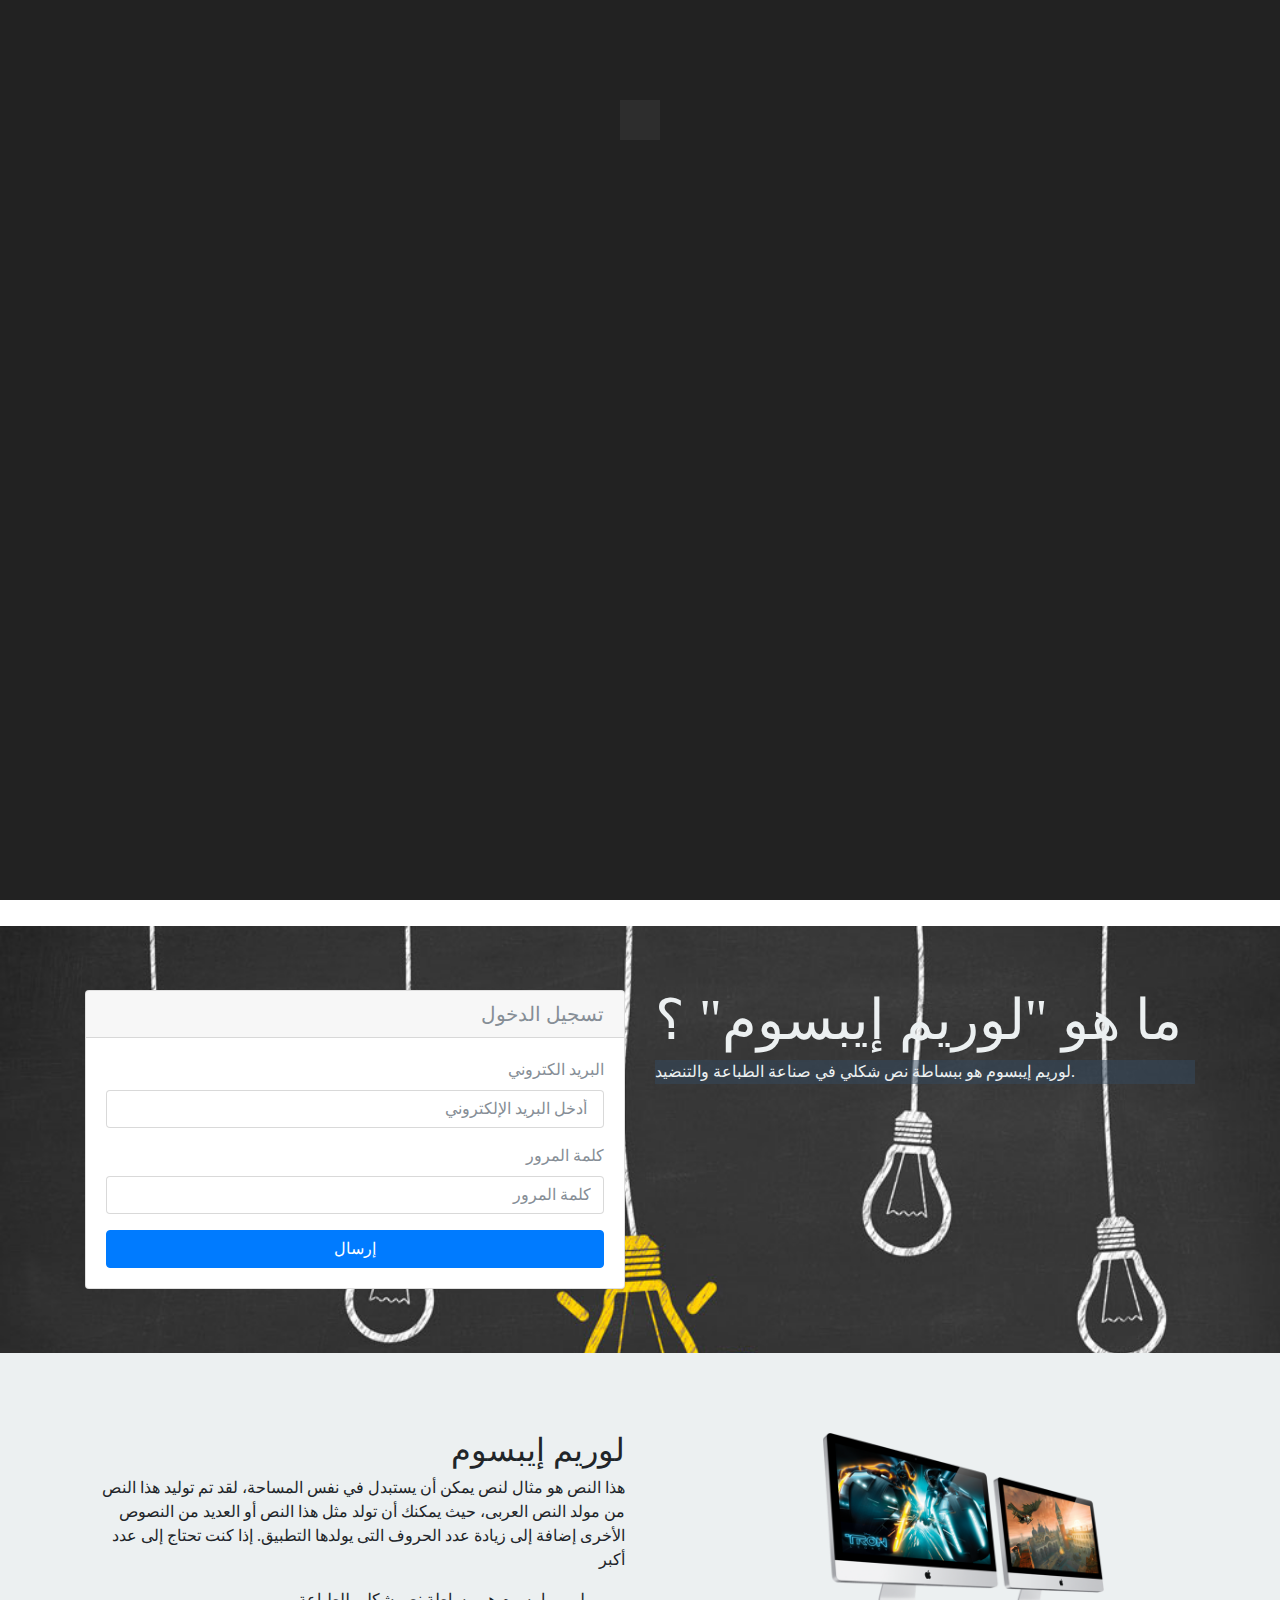
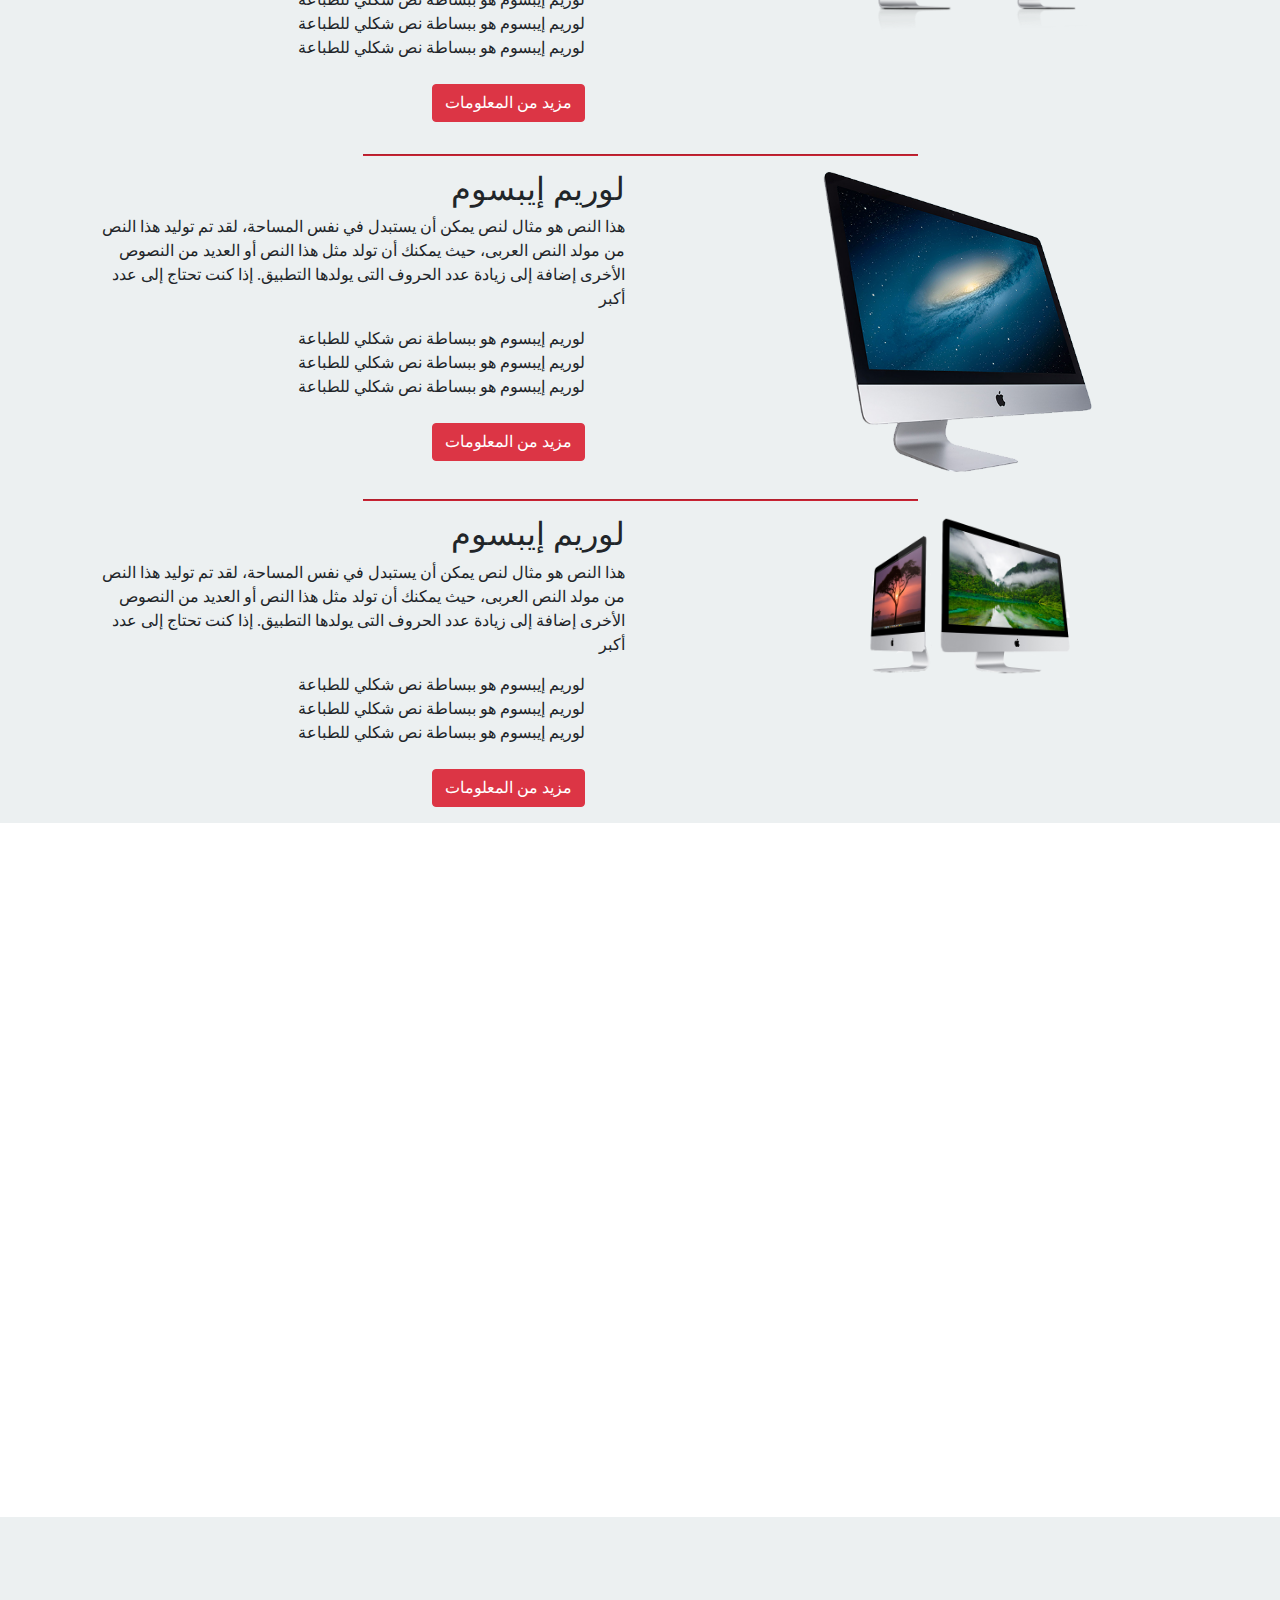
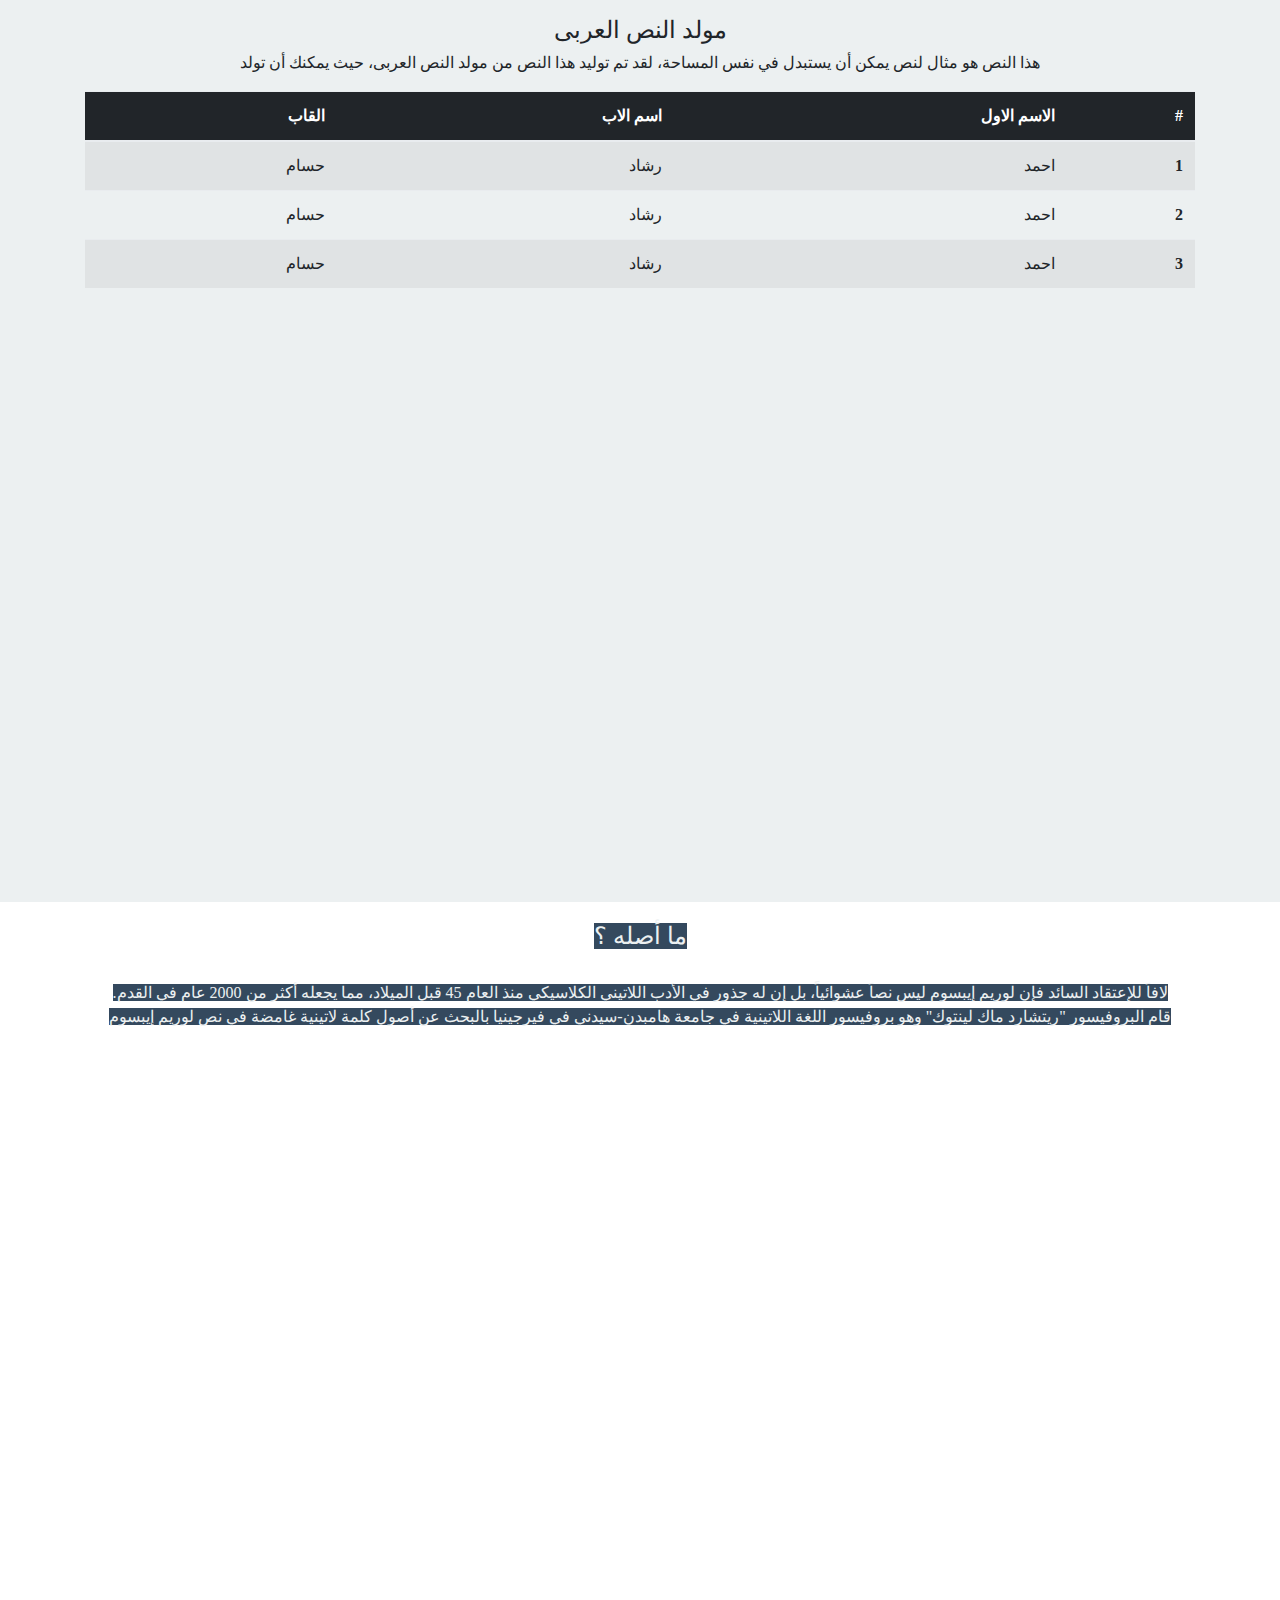
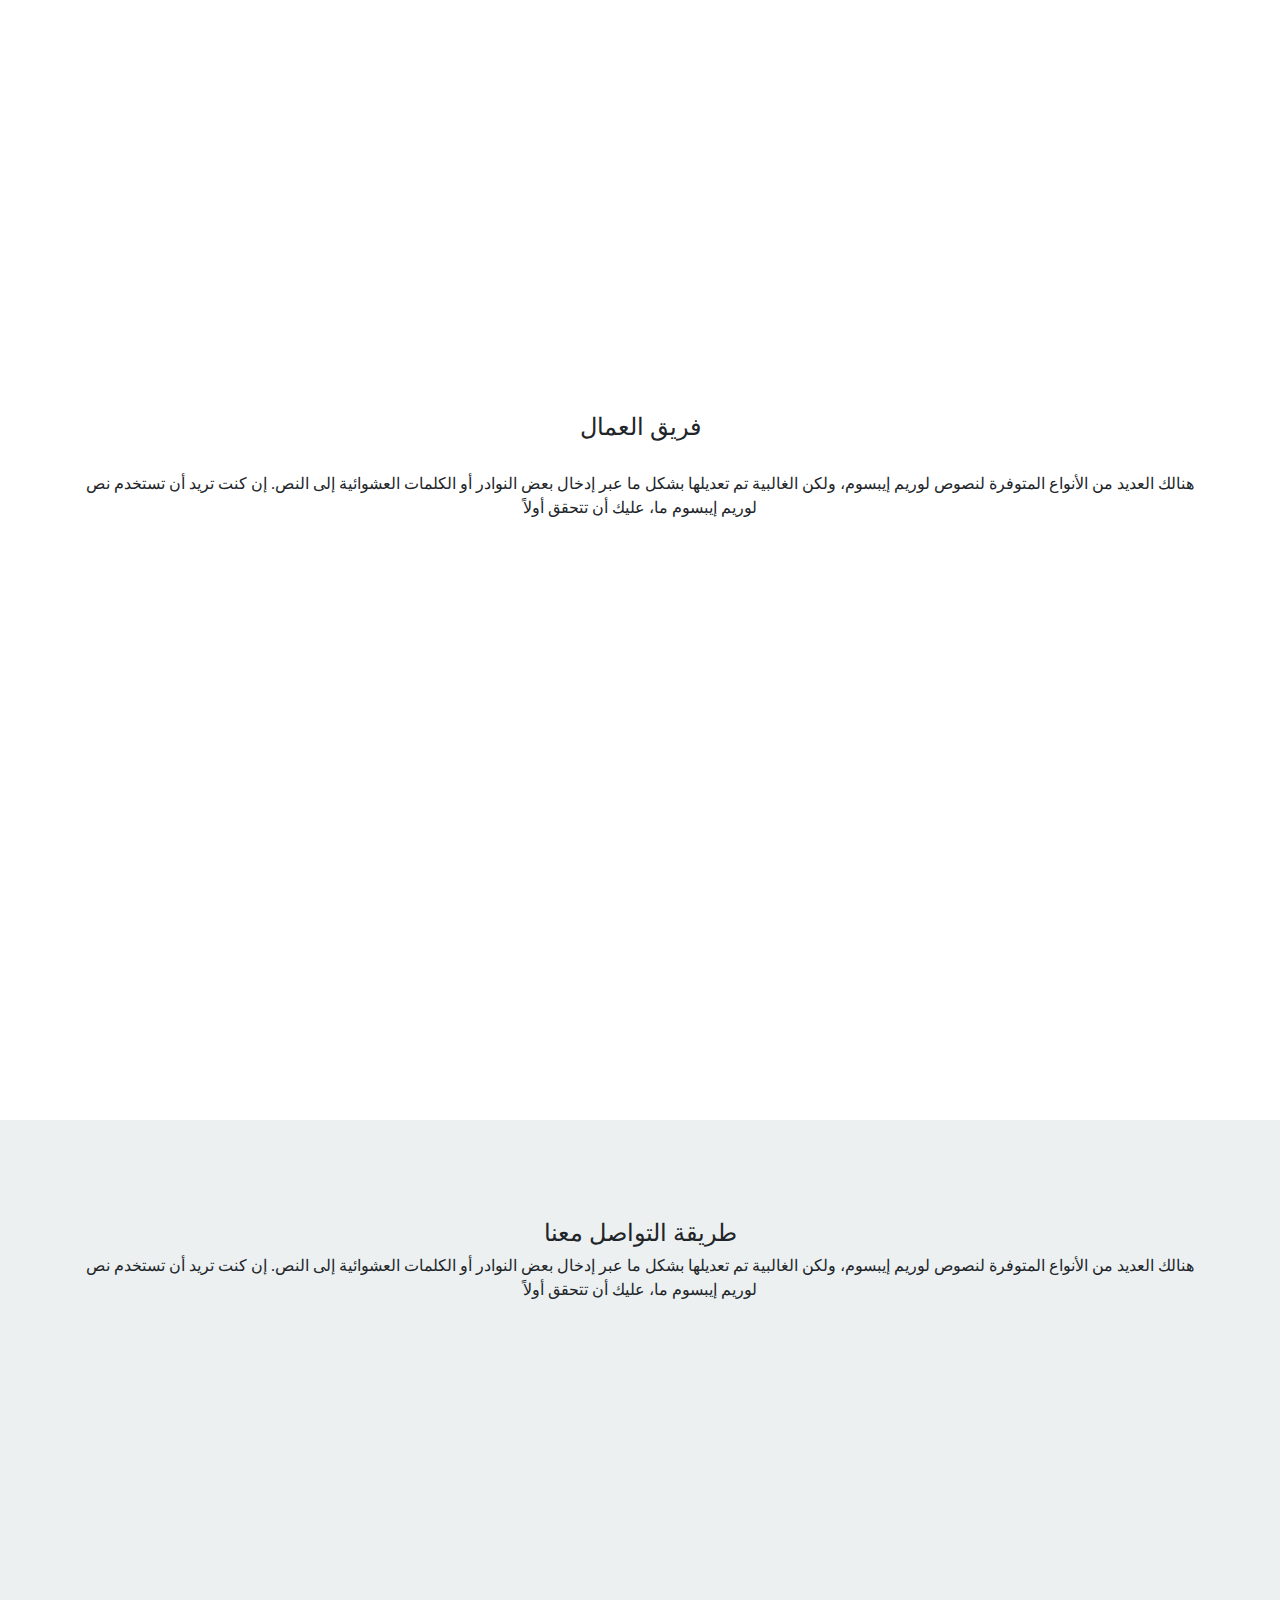
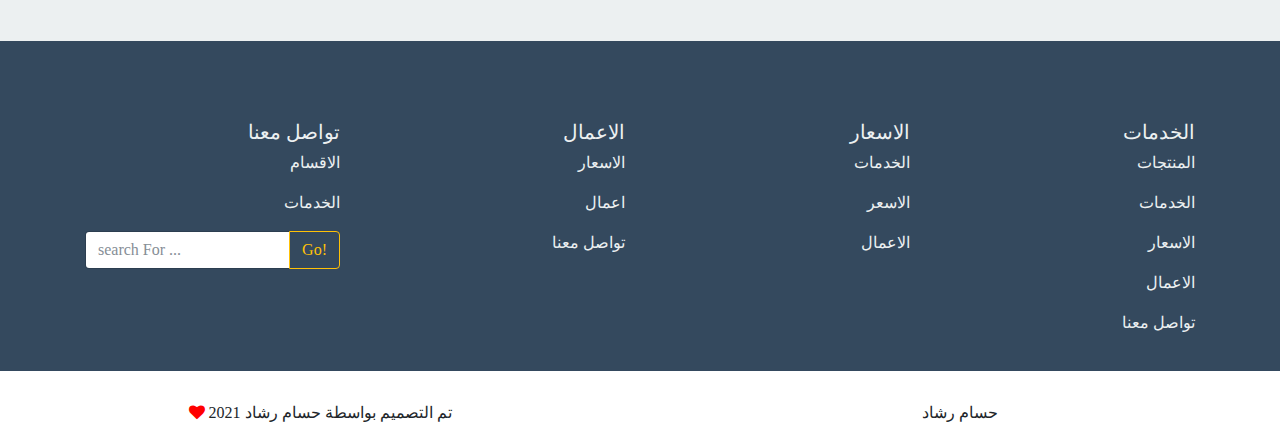
==== index-ar.html @ d20b01d6 "My Bootstrap design  one" ====
<!DOCTYPE html>
<html lang="">

<head>
    <meta charset="utf-8">
    <meta name="viewport" content="width=device-width, initial-scale=1.0">
    <title></title>

    <link rel="icon" href="static/img/Egypt-Flag.png">

    <link rel="stylesheet" href="static/css/bootstrap.min.css">

    <link rel="stylesheet" href="static/css/font-awesome.min.css">

    <!-- libs animate for libs wow -->

    <!--<link rel="stylesheet" href="css/animate/animate.min.css">-->
    <link rel="stylesheet" href="https://cdnjs.cloudflare.com/ajax/libs/animate.css/3.5.2/animate.min.css">
    <link rel="stylesheet" media="screen" href="https://cdnjs.cloudflare.com/ajax/libs/animate.css/3.4.0/animate.min.css">

    <!-- libs magnific -->
    <link rel="stylesheet" href="https://cdnjs.cloudflare.com/ajax/libs/magnific-popup.js/1.1.0/magnific-popup.min.css">




    <link rel="stylesheet" href="static/Framrwork.css">
    <link rel="stylesheet" href="static/css/mystyle.css">

</head>

<body>


    <nav class="navbar navbar-expand-lg navbar-light bg-light fixed-top">

        <button class="navbar-toggler toggle" type="button" data-toggle="collapse" data-target="#navbarSupportedContent" aria-controls="navbarSupportedContent" aria-expanded="false" aria-label="Toggle navigation">
            <span><i class="fa fa-home" aria-hidden="true"></i></span>
        </button>

        <div class="collapse navbar-collapse  " id="navbarSupportedContent">
            <form class="form-inline my-2 my-lg-0">
                <button class="btn btn-outline-success my-2 my-sm-0" type="button" data-toggle="modal" data-target="#exampleModal"> تسجسل الدخوال</button>
            </form>
            <ul class="navbar-nav ml-auto dir-rtl">
                <li class="nav-item ">
                    <a class="nav-link" href="#home">الصفحة الرايسية <span class="sr-only">(current)</span></a>
                </li>
                <li class="nav-item">
                    <a class="nav-link" href="#product">لمنتجات</a>
                </li>
                <li class="nav-item">
                    <a class="nav-link" href="#srevice">الخدمات</a>
                </li>
                <li class="nav-item">
                    <a class="nav-link" href="#price">الاسعار</a>
                </li>
                <li class="nav-item">
                    <a class="nav-link" href="#business">الاعمال</a>
                </li>
                <li class="nav-item">
                    <a class="nav-link" href="#myteam">فريق العمال</a>
                </li>
                <li class="nav-item">
                    <a class="nav-link" href="#contact">تواصل معنا</a>
                </li>
            </ul>

        </div>
        <a class="navbar-brand dir-rtl toggleElement" href="#"><img src="static/img/Egypt-Flag.png" alt="logo" style="width: 20%"></a>
    </nav>

    <!--end navbar-->


    <!-- Start slider-->

    <article id="myinfo1" class="margin-t-70">
        <div id="carouselExampleIndicators" class="carousel slide" data-ride="carousel">

            <ol class="carousel-indicators">
                <li data-target="#carouselExampleIndicators" data-slide-to="0" class="active"></li>
                <li data-target="#carouselExampleIndicators" data-slide-to="1"></li>
                <li data-target="#carouselExampleIndicators" data-slide-to="2"></li>
            </ol>
            <div class="carousel-inner">
                <div class="carousel-item active">
                    <img class="d-block w-100 windowHeight" src="static/wall/1.png" alt="First slide">
                    <div class="carousel-caption d-none d-md-block">
                        <h5>ما هو "لوريم إيبسوم" ؟</h5>
                        <p>لوريم إيبسوم هو ببساطة نص شكلي في صناعة الطباعة والتنضيد.</p>
                    </div>
                </div>
                <div class="carousel-item">
                    <img class="d-block w-100 windowHeight" src="static/wall/2.jpeg" alt="Second slide">
                    <div class="carousel-caption d-none d-md-block">
                        <h5>ما هو "لوريم إيبسوم" ؟</h5>
                        <p>لوريم إيبسوم هو ببساطة نص شكلي في صناعة الطباعة والتنضيد.</p>
                    </div>
                </div>
                <div class="carousel-item">
                    <img class="d-block w-100 windowHeight" src="static/wall/4.jpg" alt="Third slide">
                    <div class="carousel-caption d-none d-md-block">
                        <h5>ما هو "لوريم إيبسوم" ؟</h5>
                        <p>لوريم إيبسوم هو ببساطة نص شكلي في صناعة الطباعة والتنضيد.</p>
                    </div>
                </div>
            </div>
            <a class="carousel-control-prev" href="#carouselExampleIndicators" role="button" data-slide="prev">
                <span class="carousel-control-prev-icon" aria-hidden="true"></span>
                <span class="sr-only">Previous</span>
            </a>
            <a class="carousel-control-next" href="#carouselExampleIndicators" role="button" data-slide="next">
                <span class="carousel-control-next-icon" aria-hidden="true"></span>
                <span class="sr-only">Next</span>
            </a>
        </div>

    </article>
    <!-- End -->


    <br>

    <!--start header-->
    <header id="home" class="home margin-t-0">
        <div class="jumbotron jumbotron-fluid">
            <div class="container">
                <div class="row">

                    <div class="col-md-6 col-sm-12 order-2">
                        <h1 class="display-4 ">ما هو "لوريم إيبسوم" ؟</h1>

                        <p class="mylead">لوريم إيبسوم هو ببساطة نص شكلي في صناعة الطباعة والتنضيد.</p>
                    </div>
                    <div class="col-md-6 col-sm-12 order-1">

                        <div class="card">
                            <h5 class="card-header myfontColor dir-rtl">تسجيل الدخول</h5>
                            <div class="card-body">
                                <form>
                                    <div class="form-group dir-rtl">
                                        <label for="exampleInputEmail1" class="myfontColor">البريد الكتروني</label>
                                        <input type="email" class="form-control dir-rtl" id="exampleInputEmail1" aria-describedby="emailHelp" placeholder=" أدخل البريد الإلكتروني">
                                    </div>
                                    <div class="form-group dir-rtl">
                                        <label for="exampleInputPassword1 " class="myfontColor">كلمة المرور</label>
                                        <input type="password" class="form-control" id="exampleInputPassword1" placeholder="كلمة المرور">
                                    </div>
                                    <button type="submit" class="btn btn-primary btn-block">إرسال</button>
                                </form>

                            </div>
                        </div>

                    </div>
                </div>

            </div>
        </div>
    </header>
    <!--end header-->



    <!-- Start product-->
    <section id="product" class="product">
        <div class="container padding-t-80">
            <div class="row">

                <div class="col-md-6 col-sm-12 dir-rtl">
                    <h2>لوريم إيبسوم </h2>
                    <p>هذا النص هو مثال لنص يمكن أن يستبدل في نفس المساحة، لقد تم توليد هذا النص من مولد النص العربى، حيث يمكنك أن تولد مثل هذا النص أو العديد من النصوص الأخرى إضافة إلى زيادة عدد الحروف التى يولدها التطبيق.
                        إذا كنت تحتاج إلى عدد أكبر</p>
                    <ul class="list-unstyled dir-rtl">
                        <li>لوريم إيبسوم هو ببساطة نص شكلي للطباعة </li>
                        <li>لوريم إيبسوم هو ببساطة نص شكلي للطباعة </li>
                        <li>لوريم إيبسوم هو ببساطة نص شكلي للطباعة </li><br>
                        <li><button type="button" class="btn btn-danger">مزيد من المعلومات</button></li>
                    </ul>
                </div>
                <div class="col-md-6 padding-l-30 padding-r-30 col-sm-12">
                    <img src="product/product1.png" alt="" class="width-55 myimage">
                </div>
            </div>
            <hr class="hrdanger1 width-50 ">
            <div class="row">

                <div class="col-md-6 col-sm-12 dir-rtl">
                    <h2>لوريم إيبسوم </h2>
                    <p>هذا النص هو مثال لنص يمكن أن يستبدل في نفس المساحة، لقد تم توليد هذا النص من مولد النص العربى، حيث يمكنك أن تولد مثل هذا النص أو العديد من النصوص الأخرى إضافة إلى زيادة عدد الحروف التى يولدها التطبيق.
                        إذا كنت تحتاج إلى عدد أكبر</p>
                    <ul class="list-unstyled dir-rtl">
                        <li>لوريم إيبسوم هو ببساطة نص شكلي للطباعة </li>
                        <li>لوريم إيبسوم هو ببساطة نص شكلي للطباعة </li>
                        <li>لوريم إيبسوم هو ببساطة نص شكلي للطباعة </li><br>
                        <li><button type="button" class="btn btn-danger">مزيد من المعلومات</button></li>
                    </ul>
                </div>
                <div class="col-md-6 padding-l-30 padding-r-30 col-sm-12">
                    <img src="product/product2.png" alt="" class="width-55 myimage">
                </div>
            </div>
            <hr class="hrdanger1 width-50 ">
            <div class="row">

                <div class="col-md-6 col-sm-12 dir-rtl">
                    <h2>لوريم إيبسوم </h2>
                    <p>هذا النص هو مثال لنص يمكن أن يستبدل في نفس المساحة، لقد تم توليد هذا النص من مولد النص العربى، حيث يمكنك أن تولد مثل هذا النص أو العديد من النصوص الأخرى إضافة إلى زيادة عدد الحروف التى يولدها التطبيق.
                        إذا كنت تحتاج إلى عدد أكبر</p>
                    <ul class="list-unstyled dir-rtl">
                        <li>لوريم إيبسوم هو ببساطة نص شكلي للطباعة </li>
                        <li>لوريم إيبسوم هو ببساطة نص شكلي للطباعة </li>
                        <li>لوريم إيبسوم هو ببساطة نص شكلي للطباعة </li><br>
                        <li><button type="button" class="btn btn-danger">مزيد من المعلومات</button></li>
                    </ul>
                </div>
                <div class="col-md-6 padding-l-30 padding-r-30 col-sm-12">
                    <img src="product/product3.png" alt="" class="width-55 myimage">
                </div>
            </div>
        </div>
    </section>
    <!-- End product-->






    <!-- Start service-->
    <section id="srevice" class="margin-t-50">
        <div class=" text-c padding-t-80 wow bounceIn" data-wow-duration="2s" data-wow-delay="0.5s" data-wow-offset="100" data-wow-iteration="2">
            <div class="container">
                <h2>مولد النص العربى </h2>
                <p>هذا النص هو مثال لنص يمكن أن يستبدل في نفس المساحة، لقد تم توليد هذا النص من مولد النص العربى، حيث يمكنك أن تولد مثل هذا النص أو العديد من النصوص الأخرى إضافة إلى زيادة عدد الحروف التى يولدها التطبيق.
                    إذا كنت تحتاج إلى عدد أكبر</p>
            </div>
        </div><br><br>
        <div class="container">
            <div class="row">
                <div class="col-lg-6 col-md-12 media padding-all-35   wow bounceInLeft" data-wow-duration="2s" data-wow-offset="100">
                    <img class="d-flex mr-3 width-100px" src="./service/service2.png" alt="Generic placeholder image">
                    <div class="media-body">
                        <h4 class="mt-0 text-c">مولد النص العربى</h4>
                        <p class="text-c">
                            هذا النص هو مثال لنص يمكن أن يستبدل في نفس المساحة، لقد تم توليد هذا النص من مولد النص العربى، حيث يمكنك أن تولد</p>
                    </div>
                </div>

                <div class="col-lg-6 col-md-12 media padding-t-20 padding-all-35  wow bounceInRight" data-wow-duration="2s" data-wow-offset="100">
                    <img class="d-flex mr-3 width-100px" src="./service/service3.png" alt="Generic placeholder image">
                    <div class="media-body">
                        <h4 class="mt-0 text-c">مولد النص العربى</h4>
                        <p class="text-c">
                            هذا النص هو مثال لنص يمكن أن يستبدل في نفس المساحة، لقد تم توليد هذا النص من مولد النص العربى، حيث يمكنك أن تولد</p>
                    </div>
                </div>
            </div>
            <br>
            <div class="row">
                <div class="col-lg-6 col-md-12 media padding-all-35 wow fadeInUp" data-wow-duration="1s" data-wow-offset="100">
                    <img class="d-flex mr-3 width-100px" src="./service/service4.png" alt="Generic placeholder image">
                    <div class="media-body">
                        <h4 class="mt-0 text-c">مولد النص العربى</h4>
                        <p class="text-c">
                            هذا النص هو مثال لنص يمكن أن يستبدل في نفس المساحة، لقد تم توليد هذا النص من مولد النص العربى، حيث يمكنك أن تولد</p>
                    </div>
                </div>

                <div class="col-lg-6 col-md-12 media padding-t-20 padding-all-35 wow fadeInUp" data-wow-duration="1s" data-wow-offset="100">
                    <img class="d-flex mr-3 width-100px" src="./service/service1.png" alt="Generic placeholder image">
                    <div class="media-body">
                        <h4 class="mt-0 text-c">مولد النص العربى</h4>
                        <p class="text-c">
                            هذا النص هو مثال لنص يمكن أن يستبدل في نفس المساحة، لقد تم توليد هذا النص من مولد النص العربى، حيث يمكنك أن تولد</p>
                    </div>
                </div>
            </div>
        </div>
    </section>
    <!-- End service-->







    <!-- Start price-->
    <section id="price">
        <div class="container">
            <h4 class=" text-c">مولد النص العربى</h4>
            <p class="text-c">
                هذا النص هو مثال لنص يمكن أن يستبدل في نفس المساحة، لقد تم توليد هذا النص من مولد النص العربى، حيث يمكنك أن تولد</p>


            <table class="table table-striped ">
                <thead class="thead-inverse">
                    <tr>
                        <th scope="col" class="dir-rtl text-r"> القاب</th>
                        <th scope="col" class="dir-rtl text-r">اسم الاب</th>
                        <th scope="col" class="dir-rtl text-r">الاسم الاول</th>
                        <th scope="col" class="dir-rtl text-r">#</th>
                    </tr>
                </thead>
                <tbody>
                    <tr>

                        <td class="dir-rtl text-r">حسام </td>
                        <td class="dir-rtl text-r">رشاد</td>
                        <td class="dir-rtl text-r">احمد</td>
                        <th scope="row" class="dir-rtl text-r">1</th>
                    </tr>
                    <tr>
                        <td class="dir-rtl text-r">حسام </td>
                        <td class="dir-rtl text-r">رشاد</td>
                        <td class="dir-rtl text-r">احمد</td>
                        <th scope="row" class="dir-rtl text-r">2</th>
                    </tr>
                    <tr>
                        <td class="dir-rtl text-r">حسام </td>
                        <td class="dir-rtl text-r">رشاد</td>
                        <td class="dir-rtl text-r">احمد</td>
                        <th scope="row" class="dir-rtl text-r">3</th>
                    </tr>
                </tbody>
            </table>










            <!--mycard2-->
            <div class="card-deck mycard2 ">
                <div class="row">
                    <div class="col-sm-12 col-lg-4 padding-t-40 wow bounceInLeft" data-wow-duration="1s" data-wow-offset="100">
                        <div class="card">
                            <img class="card-img-top" src="./price/price1.jpg" alt="Card image cap">
                            <div class="card-body">
                                <h5 class="card-title text-r dir-rtl">ما فائدته ؟ </h5>
                                <p class="card-text dir-rtl">هناك حقيقة مثبتة منذ زمن طويل وهي أن المحتوى المقروء لصفحة ما سيلهي القارئ عن التركيز على الشكل الخارجي للنص أو شكل توضع الفقرات في الصفحة التي يقرأها. </p>
                            </div>
                            <div class="card-footer">
                                <p class="text-muted dir-rtl">آخر تحديث منذ 3 دقائق</p>
                            </div>
                        </div>
                    </div>
                    <div class="col-sm-12 col-lg-4 padding-t-40 wow fadeInUp" data-wow-duration="1s" data-wow-offset="100">
                        <div class="card">
                            <img class="card-img-top" src="./price/price1.jpg" alt="Card image cap">
                            <div class="card-body">
                                <h5 class="card-title text-r dir-rtl">ما فائدته ؟ </h5>
                                <p class="card-text dir-rtl">هناك حقيقة مثبتة منذ زمن طويل وهي أن المحتوى المقروء لصفحة ما سيلهي القارئ عن التركيز على الشكل الخارجي للنص أو شكل توضع الفقرات في الصفحة التي يقرأها. </p>
                                <button type="button" class="btn btn-primary btn-lg btn-block">معرفة المزيدد </button>
                            </div>
                            <div class="card-footer">
                                <p class="text-muted dir-rtl">آخر تحديث منذ 3 دقائق</p>
                            </div>
                        </div>
                    </div>
                    <div class="col-sm-12 col-lg-4 padding-t-40 wow bounceInRight" data-wow-duration="1s" data-wow-offset="100">
                        <div class="card">
                            <img class="card-img-top" src="./price/price1.jpg" alt="Card image cap">
                            <div class="card-body">
                                <h5 class="card-title text-r dir-rtl">ما فائدته ؟ </h5>
                                <p class="card-text dir-rtl">هناك حقيقة مثبتة منذ زمن طويل وهي أن المحتوى المقروء لصفحة ما سيلهي القارئ عن التركيز على الشكل الخارجي للنص أو شكل توضع الفقرات في الصفحة التي يقرأها. </p>
                                <button type="button" class="btn btn-danger float-right">صحيح</button>
                                <button type="button" class="btn btn-warning float-right">خطاء</button>
                            </div>
                            <div class="card-footer">
                                <p class="text-muted dir-rtl">آخر تحديث منذ 3 دقائق</p>
                            </div>
                        </div>
                    </div>
                </div>






            </div>
        </div>

    </section>
    <!-- End price-->





    <!-- Start business-->
    <section id="business" class="business-class">

        <div class="container padding-t-20 padding-all-35">

            <!-- myBtoo{padding-bottom: 60px;}-->
            <div class="myBtoo padding-b-60">
                <!--myspan-->
                <h4 class="text-c"><span class="myspan">ما أصله ؟ </span></h4><br>
                <p class="text-c"><span class="myspan">لافاَ للإعتقاد السائد فإن لوريم إيبسوم ليس نصاَ عشوائياً، بل إن له جذور في الأدب اللاتيني الكلاسيكي منذ العام 45 قبل الميلاد، مما يجعله أكثر من 2000 عام في القدم. قام البروفيسور "ريتشارد ماك لينتوك" وهو بروفيسور اللغة اللاتينية في جامعة هامبدن-سيدني في فيرجينيا بالبحث عن أصول كلمة لاتينية غامضة في نص لوريم إيبسوم </span></p>
            </div>
            <div class="row wow bounceInLeft" data-wow-duration="2s" data-wow-offset="100">
                <!--mypadding{padding-top: 40px;}-->
                <div class="col-sm-12 col-lg-3 mypadding padding-t-40">
                    <!--business-->
                    <div class="card business">
                        <div class="card-body">
                            <!--mypadding myText iconColor-->
                            <!-- myText{text-align: center;}-->
                            <h4 class="card-title myText text-c"><i class="fa fa-camera-retro fa-5x fa-fw"></i></h4>
                            <p class=" my-text dir-rtl">لافاَ للإعتقاد السائد فإن لوريم إيبسوم ليس نصاَ عشوائياً، بل إن له جذور في الأدب اللاتيني الكلاسيكي منذ العام 45 قبل الميلاد، مما يجعله أكثر من 2000 عام في القدم. قام البروفيسور "ريتشارد ماك لينتوك" </p>
                        </div>
                    </div>
                </div>
                <!--.myPadding {padding-top: 40px;}-->
                <div class="col-sm-12 col-lg-3 mypadding padding-t-40">
                    <!--business-->
                    <div class="card business">
                        <div class="card-body">
                            <!-- myText{text-align: center;}-->
                            <h4 class="card-title myText text-c"><i class="fa fa-address-book fa-5x fa-fw"></i></h4>
                            <p class=" my-text dir-rtl">لافاَ للإعتقاد السائد فإن لوريم إيبسوم ليس نصاَ عشوائياً، بل إن له جذور في الأدب اللاتيني الكلاسيكي منذ العام 45 قبل الميلاد، مما يجعله أكثر من 2000 عام في القدم. قام البروفيسور "ريتشارد ماك لينتوك" </p>
                        </div>
                    </div>
                </div>
                <!--.myPadding {padding-top: 40px;}-->
                <div class="col-sm-12 col-lg-3 mypadding padding-t-40">
                    <!--business-->
                    <div class="card business">
                        <div class="card-body">
                            <!-- myText{text-align: center;}-->
                            <h4 class="card-title myText text-c"><i class="fa fa-id-card-o fa-5x fa-fw"></i></h4>
                            <p class=" my-text dir-rtl">لافاَ للإعتقاد السائد فإن لوريم إيبسوم ليس نصاَ عشوائياً، بل إن له جذور في الأدب اللاتيني الكلاسيكي منذ العام 45 قبل الميلاد، مما يجعله أكثر من 2000 عام في القدم. قام البروفيسور "ريتشارد ماك لينتوك" </p>
                        </div>
                    </div>
                </div>
                <!--.myPadding {padding-top: 40px;}-->
                <div class="col-sm-12 col-lg-3 mypadding padding-t-40">
                    <!--business-->
                    <div class="card business">
                        <div class="card-body">
                            <!-- myText{text-align: center;}-->
                            <h4 class="card-title myText text-c"><i class="fa fa-linode fa-5x fa-fw"></i></h4>
                            <p class=" my-text dir-rtl">لافاَ للإعتقاد السائد فإن لوريم إيبسوم ليس نصاَ عشوائياً، بل إن له جذور في الأدب اللاتيني الكلاسيكي منذ العام 45 قبل الميلاد، مما يجعله أكثر من 2000 عام في القدم. قام البروفيسور "ريتشارد ماك لينتوك" </p>
                        </div>
                    </div>
                </div>
            </div>
            <br>
            <br>

            <div class="row wow bounceInRight" data-wow-duration="2s" data-wow-offset="100">
                <!--.myPadding {padding-top: 40px;}-->
                <div class="col-sm-12 col-lg-3 mypadding">
                    <!--business-->
                    <div class="card business">
                        <div class="card-body">
                            <!--mypadding myText iconColor-->
                            <h4 class="card-title myText"><i class="fa fa-snowflake-o fa-5x fa-fw"></i></h4>
                            <p class=" my-text dir-rtl">لافاَ للإعتقاد السائد فإن لوريم إيبسوم ليس نصاَ عشوائياً، بل إن له جذور في الأدب اللاتيني الكلاسيكي منذ العام 45 قبل الميلاد، مما يجعله أكثر من 2000 عام في القدم. قام البروفيسور "ريتشارد ماك لينتوك" </p>
                        </div>
                    </div>
                </div>
                <!--mypadding myBtoo-->
                <div class="col-sm-12 col-lg-3 mypadding myBtoo">
                    <!--business-->
                    <div class="card business">
                        <div class="card-body">
                            <!--mypadding myText iconColor-->
                            <h4 class="card-title myText"><i class="fa fa-thermometer-full fa-5x fa-fw"></i></h4>
                            <p class=" my-text dir-rtl">لافاَ للإعتقاد السائد فإن لوريم إيبسوم ليس نصاَ عشوائياً، بل إن له جذور في الأدب اللاتيني الكلاسيكي منذ العام 45 قبل الميلاد، مما يجعله أكثر من 2000 عام في القدم. قام البروفيسور "ريتشارد ماك لينتوك" </p>
                        </div>
                    </div>
                </div>
                <!--mypadding-->
                <div class="col-sm-12 col-lg-3 mypadding">
                    <!--business-->
                    <div class="card business">
                        <div class="card-body">
                            <!--mypadding myText iconColor-->
                            <h4 class="card-title myText"><i class="fa fa-user-circle fa-5x fa-fw"></i></h4>
                            <p class=" my-text dir-rtl">لافاَ للإعتقاد السائد فإن لوريم إيبسوم ليس نصاَ عشوائياً، بل إن له جذور في الأدب اللاتيني الكلاسيكي منذ العام 45 قبل الميلاد، مما يجعله أكثر من 2000 عام في القدم. قام البروفيسور "ريتشارد ماك لينتوك" </p>
                        </div>
                    </div>
                </div>
                <div class="col-sm-12 col-lg-3 mypadding">
                    <!--business-->
                    <div class="card business">
                        <div class="card-body">
                            <!--mypadding myText iconColor-->
                            <h4 class="card-title myText"><i class="fa fa-handshake-o fa-5x fa-fw"></i></h4>
                            <p class=" my-text dir-rtl">لافاَ للإعتقاد السائد فإن لوريم إيبسوم ليس نصاَ عشوائياً، بل إن له جذور في الأدب اللاتيني الكلاسيكي منذ العام 45 قبل الميلاد، مما يجعله أكثر من 2000 عام في القدم. قام البروفيسور "ريتشارد ماك لينتوك" </p>
                        </div>
                    </div>
                </div>
            </div>
        </div>
    </section>
    <!-- End -->

    <!-- Start myteam-->
    <!-- myteam -->
    <section id="myteam">
        <!-- Start container-->
        <div class="container">
            <!--myBtoo-->
            <div class="myBtoo">
                <h4 class="text-c"><span class="">فريق العمال </span></h4><br>
                <p class="text-c"><span class="">هنالك العديد من الأنواع المتوفرة لنصوص لوريم إيبسوم، ولكن الغالبية تم تعديلها بشكل ما عبر إدخال بعض النوادر أو الكلمات العشوائية إلى النص. إن كنت تريد أن تستخدم نص لوريم إيبسوم ما، عليك أن تتحقق أولاً</span></p>
            </div>
            <!-- Start row-->
            <div class="row">

                <!-- Start col-->
                <div class="col-md-3 wow bounceInLeft" data-wow-duration="1s" data-wow-offset="100">
                    <div class="img-container"><a href="static/team/person1.jpg"> <img src="static/team/person1.jpg" alt="..." class="img-fluid img-thumbnail rounded-circle"></a></div>

                    <br>
                    <br>
                    <!-- mylist-->
                    <ul class="mylist list-unstyled">
                        <!--myText-->
                        <li class="myText text-c"> حسام رشاد احمد</li>
                        <!--myText-->
                        <li class="myText text-c">قائد الفريق </li>
                        <!--myText-->
                        <li class="myText text-c">
                            <a href="https://www.facebook.com/bebo.hossam1/" target="_blank"><i class="fa fa-facebook-square fa-3x" aria-hidden="true"></i></a>
                            <a href="https://twitter.com/HaithamBibo" target="_blank"><i class="fa fa-twitter-square fa-3x" aria-hidden="true"></i></a>
                            <a href="" target="_blank"><i class="fa fa-google-plus-square fa-3x" aria-hidden="true"></i></a>
                        </li>
                    </ul>
                </div>
                <!-- End col-->

                <!-- Start col-->
                <div class="col-md-3 wow fadeInUp" data-wow-duration="1s" data-wow-offset="100">
                    <div class="img-container"><a href="static/team/person2.jpg"> <img src="static/team/person2.jpg" alt="..." class="img-fluid img-thumbnail rounded-circle"></a></div>

                    <br>
                    <br>
                    <!-- mylist-->
                    <ul class="mylist list-unstyled">
                        <!--myText-->
                        <li class="myText text-c">غيث حسام </li>
                        <!--myText-->
                        <li class="myText text-c">قائد الفريق </li>
                        <!--myText-->
                        <li class="myText text-c">
                            <a href="https://www.facebook.com/bebo.hossam1/" target="_blank"><i class="fa fa-facebook-square fa-3x" aria-hidden="true"></i></a>
                            <a href="https://twitter.com/HaithamBibo" target="_blank"><i class="fa fa-twitter-square fa-3x" aria-hidden="true"></i></a>
                            <a href="" target="_blank"><i class="fa fa-google-plus-square fa-3x" aria-hidden="true"></i></a>
                        </li>
                    </ul>
                </div>
                <!-- End col-->

                <!-- Start col-->
                <div class="col-md-3 wow fadeInDown" data-wow-duration="1s" data-wow-offset="100">
                    <div class="img-container"><a href="static/team/person3.jpg"><img src="static/team/person3.jpg" alt="..." class="img-fluid img-thumbnail rounded-circle"></a></div>

                    <br>
                    <br>
                    <!-- mylist-->
                    <ul class="mylist list-unstyled">
                        <!--myText-->
                        <li class="myText text-c">احمد على </li>
                        <!--myText-->
                        <li class="myText text-c">مساعد القائد </li>
                        <!--myText-->
                        <li class="myText text-c">
                            <a href="https://www.facebook.com/bebo.hossam1/" target="_blank"><i class="fa fa-facebook-square fa-3x" aria-hidden="true"></i></a>
                            <a href="https://twitter.com/HaithamBibo" target="_blank"><i class="fa fa-twitter-square fa-3x" aria-hidden="true"></i></a>
                            <a href="" target="_blank"><i class="fa fa-google-plus-square fa-3x" aria-hidden="true"></i></a>
                        </li>
                    </ul>
                </div>
                <!-- End col-->

                <!-- Start col-->
                <div class="col-md-3 wow bounceInRight" data-wow-duration="1s" data-wow-offset="100">
                    <div class="img-container"><a href="static/team/person5.png"> <img src="static/team/person5.png" alt="..." class="img-fluid img-thumbnail rounded-circle"></a></div>

                    <br>
                    <br>
                    <!-- mylist-->
                    <ul class="mylist list-unstyled">
                        <!--myText-->
                        <li class="myText text-c">محمد الفاروق </li>
                        <!--myText-->
                        <li class="myText text-c">القائد العام </li>
                        <!--myText-->
                        <li class="myText text-c">
                            <a href="https://www.facebook.com/bebo.hossam1/" target="_blank"><i class="fa fa-facebook-square fa-3x" aria-hidden="true"></i></a>
                            <a href="https://twitter.com/HaithamBibo" target="_blank"><i class="fa fa-twitter-square fa-3x" aria-hidden="true"></i></a>
                            <a href="" target="_blank"><i class="fa fa-google-plus-square fa-3x" aria-hidden="true"></i></a>
                        </li>
                    </ul>
                </div>
                <!-- End col-->

            </div>
            <!-- End row-->

        </div>
        <!-- End container-->
    </section>

    <!-- End -->

    <!-- Start contact -->
    <!-- #contact -->
    <section id="contact">
        <div class="container">
            <!--myBtoo-->
            <div class="myBtoo">
                <!--myspan-->
                <h4 class="text-c"><span class=""> طريقة التواصل معنا </span></h4>
                <p class="text-c"><span class="">هنالك العديد من الأنواع المتوفرة لنصوص لوريم إيبسوم، ولكن الغالبية تم تعديلها بشكل ما عبر إدخال بعض النوادر أو الكلمات العشوائية إلى النص. إن كنت تريد أن تستخدم نص لوريم إيبسوم ما، عليك أن تتحقق أولاً</span></p>
            </div>
            <div class="row">

                <div class="col-sm-12 col-lg-6 wow bounceInLeft" data-wow-duration="1s" data-wow-offset="100">
                    <!--my-text -->
                    <p class="my-text dir-rtl">هنالك العديد من الأنواع المتوفرة لنصوص لوريم إيبسوم، ولكن الغالبية تم تعديلها بشكل ما عبر إدخال بعض النوادر أو الكلمات العشوائية إلى النص. إن كنت تريد أن تستخدم نص لوريم إيبسوم ما، عليك أن تتحقق أولاً</p>

                    <!--mylist myBtoo-->
                    <ul class="list-unstyled mylist myBtoo">
                        <li class="dir-rtl text-r"> العنوان : bibo2010508@yahoo.com </li>
                        <li class="dir-rtl text-r">رقم التلون : 01091642528</li>
                        <li class=" text-r padding-t-15">
                            <a href="https://www.facebook.com/bebo.hossam1/" target="_blank"><i class="fa fa-facebook-square fa-3x" aria-hidden="true"></i></a>
                            <a href="https://twitter.com/HaithamBibo" target="_blank"><i class="fa fa-twitter-square fa-3x" aria-hidden="true"></i></a>
                            <a href="" target="_blank"><i class="fa fa-google-plus-square fa-3x" aria-hidden="true"></i></a>
                        </li>
                        <br>
                    </ul>

                </div>
                <div class="col-sm-12 col-lg-6 wow fadeInUp" data-wow-duration="1s" data-wow-offset="100">
                    <form>
                        <div class="form-group">
                            <input type="text" class="form-control dir-rtl" placeholder="الاسم ">
                        </div>
                        <div class="form-group">
                            <input type="email" class="form-control dir-rtl" placeholder=" اكتب الايميل">
                            <small id="" class="form-text text-muted dir-rtl">لن نشارك بريدك الإلكتروني مع أي شخص آخر.</small>
                        </div>
                        <div class="form-group">
                            <textarea type="text" class="form-control dir-rtl" id="" placeholder="رسالتك"></textarea>
                        </div>
                        <button type="submit" class="btn btn-outline-info">إرسال</button>
                    </form>
                </div>
            </div>
        </div>
    </section>
    <!-- End contact-->





    <!-- Start footer-->
    <!-- #footer-->
    <section id="footer">

        <!-- Start container-->
        <div class="container">

            <!-- Start row-->
            <div class="row text-r">

                <!-- Start col-->
                <div class="col-sm-6 col-lg-3 order-4 ">
                    <div class="">
                        <h5>الخدمات</h5>
                    </div>
                    <!-- Start -->
                    <!--mylist fixUl-->
                    <ul class="list-unstyled mylist fixUl padding-l-0">
                        <li>
                            <p>المنتجات </p>
                        </li>
                        <li>
                            <p>الخدمات </p>
                        </li>
                        <li>
                            <p>الاسعار </p>
                        </li>
                        <li>
                            <p>الاعمال </p>
                        </li>
                        <li>
                            <p>تواصل معنا </p>
                        </li>
                    </ul>
                    <!-- End -->
                </div>
                <!-- End col-->

                <!-- Start col-->
                <div class="col-sm-6 col-lg-3 order-3">
                    <div class="">
                        <h5> الاسعار</h5>
                    </div>
                    <!-- Start -->
                    <!--mylist fixUl-->
                    <ul class="list-unstyled mylist fixUl padding-l-0">
                        <li>
                            <p>الخدمات </p>
                        </li>
                        <li>
                            <p>الاسعر </p>
                        </li>
                        <li>
                            <p>الاعمال </p>
                        </li>
                    </ul>
                    <!-- End -->
                </div>
                <!-- End col-->

                <!-- Start col-->
                <div class="col-sm-6 col-lg-3 order-2">
                    <div class="">
                        <h5>الاعمال </h5>
                    </div>
                    <!-- Start -->
                    <!--mylist fixUl-->
                    <ul class="list-unstyled mylist fixUl padding-l-0">

                        <li>
                            <p>الاسعار </p>
                        </li>
                        <li>
                            <p>اعمال </p>
                        </li>
                        <li>
                            <p>تواصل معنا </p>
                        </li>
                    </ul>
                    <!-- End -->
                </div>
                <!-- End col-->
                <!-- Start -->
                <div class="col-sm-6 col-lg-3 order-1">
                    <div class="">
                        <h5>تواصل معنا </h5>
                    </div>
                    <!-- Start -->
                    <!--mylist fixUl-->
                    <ul class="list-unstyled mylist fixUl">
                        <li>
                            <p>الاقسام </p>
                        </li>
                        <li>
                            <p>الخدمات </p>
                        </li>
                        <li>
                            <form>
                                <div class="input-group ">
                                    <input type="text" class="form-control" placeholder="search For ..." aria-label="search For ...">
                                    <span class="input-group-btn">
                                        <button class="btn btn-outline-warning" type="button">Go!</button>
                                    </span>
                                </div>
                            </form>
                        </li>
                    </ul>
                    <!-- End -->
                </div>
                <!-- End -->
            </div>
            <!-- End row-->

        </div>
        <!-- End container-->

    </section>
    <!-- End -->

    <!-- Start footer-->
    <footer class="margin-t-30 ">

        <!-- Start container-->
        <div class="container-fluid">

            <!-- Start row-->
            <div class="row ">

                <!-- Start col-->
                <div class="col-sm-6 order-2">
                    <p class="dir-rtl text-c">حسام رشاد </p>
                </div>
                <!-- End col-->

                <!-- Start col-->
                <div class="col-sm-6 order-1">
                    <p class="dir-rtl text-c">تم التصميم بواسطة حسام رشاد 2021 <i class="fa fa-heart" aria-hiddin="true" style="color: red; "></i></p>
                </div>
                <!-- End col-->


            </div>
            <!-- End row-->

        </div>
        <!-- End container-->
    </footer>
    <!-- End footer-->










    <!-- Start Modal-->


    <div class="modal fade" id="exampleModal" tabindex="-1" role="dialog" aria-labelledby="exampleModalLabel" aria-hidden="true">
        <div class="modal-dialog" role="document">
            <div class="modal-content">
                <div class="modal-header">
                    <h5 class="modal-title" id="exampleModalLabel">sign up</h5>
                    <button type="button" class="close" data-dismiss="modal" aria-label="Close">
                        <span aria-hidden="true">&times;</span>
                    </button>
                </div>
                <div class="modal-body">

                    <form>
                        <div class="form-group">
                            <label for="firstName">First name</label>

                            <div class="input-group">
                                <!--addon بيعمال الون الرماضى  -->
                                <span class="input-group-addon" id="basic-addon1"><i class="fa fa-user"></i></span>
                                <input type="text" class="form-control" id="firstName" placeholder="Enter first Name">
                            </div>
                        </div>

                        <div class="form-group">

                            <label for="lestname">list name</label>

                            <div class="input-group">
                                <!--addon بيعمال الون الرماضى  -->
                                <span class="input-group-addon" id="basic-addon2"><i class="fa fa-user"></i></span>
                                <input type="text" class="form-control" id="lestname" placeholder="Enter Lest Name">
                            </div>

                        </div>

                        <div class="form-group">
                            <label for="exampleInputEmail1">Email address</label>
                            <div class="input-group">
                                <!--addon بيعمال الون الرماضى  -->
                                <span class="input-group-addon" id="basic-addon3"><i class="fa fa-envelope"></i></span>
                                <input type="email" class="form-control" id="" aria-describedby="emailHelp" placeholder="Enter email">
                            </div>

                        </div>

                        <div class="form-group">
                            <label for="exampleInputPassword1">Password</label>
                            <input type="password" class="form-control" id="" placeholder="Password">
                        </div>
                    </form>
                </div>
                <div class="modal-footer">
                    <button type="button" class="btn btn-secondary btn-lg" data-dismiss="modal">Close</button>
                    <button type="button" class="btn btn-success">
                        <i class="fa fa-arrow-circle-o-right fa-2x"></i></button>

                </div>
            </div>
        </div>
    </div>
    <!-- End Modal-->


    <!-- Start To Up-->
    <button type="button" id="btnScroll" class="btn btn-warning" onclick="toUp()"><i class="fa fa-arrow-circle-up fa-2x" aria-hidden="true"></i>
    </button>
    <!-- End To Up-->

    <!-- Start section loading-->
    <section class="loading">
        <div class="spinner"></div>
    </section>
    <!--End section loading  -->

    <!-- Start welcomeMessage-->
    <div class="welcomeMessage">

        <div class="card" style="width: 18rem;">
            <img class="card-img-top" src="static/img/favicon.jpg" alt="Card image cap">
            <div class="card-body">
                <p class="card-text">
                    <spamn>thank you for watching</spamn>
                    <spamn>شكراً على المشاهدة</spamn>
                </p>
            </div>
        </div>
    </div>
    <!-- End welcomeMessage-->








    <script src="https://code.jquery.com/jquery-3.2.1.slim.min.js" integrity="sha384-KJ3o2DKtIkvYIK3UENzmM7KCkRr/rE9/Qpg6aAZGJwFDMVNA/GpGFF93hXpG5KkN" crossorigin="anonymous"></script>

    <script src="https://cdnjs.cloudflare.com/ajax/libs/popper.js/1.12.9/umd/popper.min.js" integrity="sha384-ApNbgh9B+Y1QKtv3Rn7W3mgPxhU9K/ScQsAP7hUibX39j7fakFPskvXusvfa0b4Q" crossorigin="anonymous"></script>

    <script src="static/js/bootstrap.min.js"></script>
    <script>
        var sections = $('section,header'),
            nav = $('nav'),
            nav_height = nav.outerHeight();

        $(window).on('scroll', function() {
            var cur_pos = $(this).scrollTop();

            sections.each(function() {
                var top = $(this).offset().top - nav_height,
                    bottom = top + $(this).outerHeight();

                if (cur_pos >= top && cur_pos <= bottom) {
                    nav.find('a').removeClass('active');
                    sections.removeClass('active');

                    $(this).addClass('active');
                    nav.find('a[href="#' + $(this).attr('id') + '"]').addClass('active');
                }
            });
        });
    </script>





    <script src="https://ajax.googleapis.com/ajax/libs/jquery/3.2.1/jquery.min.js"></script>



    <script>
        $(document).ready(function() {
            $("a").on('click', function(event) {

                if (this.hash !== "") {

                    event.preventDefault();

                    var hash = this.hash;

                    $('html, body').animate({
                        scrollTop: $(hash).offset().top
                    }, 800, function() {

                        window.location.hash = hash;
                    });
                }
            });
        });
    </script>



    <script>
        window.onscroll = function() {
            scrollFunction();
        };

        function scrollFunction() {
            if (document.body.scrollTop > 20 || document.documentElement.scrollTop > 20) {
                document.getElementById("btnScroll").style.display = "block";

            } else {
                document.getElementById("btnScroll").style.display = "none";
            }
        }

        function toUp() {
            document.body.scrollTop = 0;
            document.documentElement.scrollTop = 0;
        }
    </script>
    <script src="static/nicescroll/jquery.nicescroll.min.js"></script>
    <script src="static/nicescroll/start-nice-scroll.js"></script>

    <script src="static/js/wow.min.js"></script>
    <script>
        new WOW().init();
    </script>

    <script src="https://cdnjs.cloudflare.com/ajax/libs/magnific-popup.js/1.1.0/jquery.magnific-popup.min.js"></script>
    <script>
        $(document).ready(function() {
            $('.img-container').magnificPopup({
                delegate: 'a',
                type: 'image',
                gallery: {
                    enabled: true
                }
            });
            $('.test-popup-link').magnificPopup({
                type: 'image'
            });
        });
    </script>




    <script src="static/plugin.js"></script>
</body></html>
---- static/Framrwork.css ----
/* Start Global */
* {
    -webkit-box-sizing: border-box;
    -moz-box-sizing: border-box;
    -o-box-sizing: border-box;
    box-sizing: border-box;
    font-family: cairo;
}

body {
    text-transform: capitalize;
    min-height: 4000px;
}



.windowHeight {}

/* End Global */
/* Start color */
.color {
    color: #55efc4;
    color: #00b894;
    color: #81ecec;
    color: #00cec9;
    color: #74b9ff;
    color: #0984e3;
    color: #a29bfe;
    color: #6c5ce7;
    color: #dfe6e9;
    color: #b2bec3;
    color: #636e72;
    color: #2d3436;
    color: #ffeaa7;
    color: #fdcb6e;
    color: #fab1a0;
    color: #ff7675;
    color: #e17055;
    color: #d63031;
    color: #fd79a8;
    color: #e84393;
    color: #d8e2dc;
    color: #a9d6e5;
    color: #89c2d9;
    color: #61a5c2;
    color: #468faf;
    color: #2c7da0;
    color: #2a6f97;
    color: #014f86;
    color: #01497c;
    color: #1d3557;
    color: #264653;
    color: #80ffdb;
    color: #72efdd;
    color: #d8f3dc;
    color: #b7e4c7;
    color: #95d5b2;
    color: #74c69d;
    color: #52b788;
    color: #40916c;
    color: #2d6a4f;
    color: #1b4332;
    color: #0099e5;
    color: #ff4c4c;
    color: #34bf49;
    color: #00a98f;
    color: #be0027;
    color: #cf8d2e;
    color: #e4e932;
    color: #2c9f45;
    color: #371777;
    color: #52325d;
    color: #511378;
    color: #ff0000;
    color: #00a4e4;
    color: #fefefe;
    color: #7d3f98;
    color: #caccd1;
    color: #52565e;
    color: #1cc7d0;
    color: #222;
    color: #9f9fa3;
    color: #d7d7d8;
    color: #848a8c;
    color: #01cd74;
    color: #1aafd0;
    color: #6a67ce;
    color: #a5acaf;
    color: #a5a9ab;
    color: #bfbfbf;
    color: #f50537;
    color: #d0d2d3;
    color: #ff7800;
    color: #00395d;
    color: #2a5934;
    color: #1769ff;
    color: #666;
    color: #f2f6fa;
    color: #cecece;
    color: #aca095;
    color: #a7a9ac;
    color: #ced7df;
    color: #b0a696;
    color: #86898c;
    color: #ffc2e5;
    color: #00c7f2;
    color: #f8dfc2;
    color: #c9c9c9;
    color: #005be2;
    color: #ef5956;
    color: #444444;
    color: #001a57;
    color: #918978;
    color: #131137;
    color: #2c2b2b;
    color: #efecea;

}

.back-l-g {
    background: linear-gradient(147deg, rgb(243, 245, 95), rgb(36, 126, 209));
}

.back-l-g1 {
    background: linear-gradient(147deg, rgb(36, 126, 209), rgb(243, 245, 95));
}



/* End Color */

/* Start Style Text */

.text-c {
    text-align: center !important
}

.text-l {
    text-align: left !important
}

.text-r {
    text-align: right !important
}

.text-t-c {
    text-transform: capitalize
}

.text-t-l {
    text-transform: lowercase
}

.text-t-u {
    text-transform: uppercase
}

.text-d-n {
    text-decoration: none
}

.text-d-u {
    text-decoration: underline
}

.text-d-o {
    text-decoration: overline
}

.text-d-l {
    text-decoration: line-through
}

/* End Style Text */

/* Start font size */

.font-s-16 {
    font-size: 16px
}

.font-s-17 {
    font-size: 17px
}

.font-s-18 {
    font-size: 18px
}

.font-s-19 {
    font-size: 19px
}

.font-s-20 {
    font-size: 20px
}

.font-s-21 {
    font-size: 21px
}

.font-s-22 {
    font-size: 22px
}

.font-s-23 {
    font-size: 23px
}

.font-s-24 {
    font-size: 24px
}

.font-s-25 {
    font-size: 25px
}

.font-s-30 {
    font-size: 30px
}

.font-s-35 {
    font-size: 35px
}

.font-s-40 {
    font-size: 40px
}

.font-s-45 {
    font-size: 45px
}

.font-s-50 {
    font-size: 50px
}

/* End font size */


/* Start Font Weight */

.font-w-b {
    font-weight: bold
}

.font-w-n {
    font-weight: normal
}

/* End Font Weight */

/* Start direction */

.dir-ltr {
    direction: ltr !important
}

.dir-rtl {
    direction: rtl !important;
}

/* End direction */

/* Start margin*/
.margin-0 {
    margin: 0 !important
}

.margin-all-10 {
    margin: 10px
}

.margin-all-15 {
    margin: 15px
}

.margin-all-20 {
    margin: 20px
}

.margin-all-25 {
    margin: 25px
}

.margin-all-30 {
    margin: 30px
}

.margin-all-35 {
    margin: 35px
}

.margin-all-40 {
    margin: 40px
}

.margin-all-45 {
    margin: 45px
}

.margin-all-50 {
    margin: 50px
}

.margin-t-0 {
    margin-top: 0
}

.margin-t-5 {
    margin-top: 5px
}

.margin-t-10 {
    margin-top: 10px
}

.margin-t-15 {
    margin-top: 15px
}

.margin-t-20 {
    margin-top: 20px
}

.margin-t-25 {
    margin-top: 25px
}

.margin-t-30 {
    margin-top: 30px
}

.margin-t-35 {
    margin-top: 35px
}

.margin-t-40 {
    margin-top: 40px
}

.margin-t-45 {
    margin-top: 45px
}

.margin-t-50 {
    margin-top: 50px
}

.margin-t-55 {
    margin-top: 55px
}

.margin-t-60 {
    margin-top: 60px
}

.margin-t-65 {
    margin-top: 65px
}

.margin-t-70 {
    margin-top: 70px
}

.margin-t-75 {
    margin-top: 75px
}

.margin-t-80 {
    margin-top: 80px
}

.margin-t-85 {
    margin-top: 85px
}

.margin-t-90 {
    margin-top: 90px
}

.margin-t-95 {
    margin-top: 95px
}

.margin-t-100 {
    margin-top: 100px
}

.margin-b-0 {
    margin-bottom: 0
}

.margin-b-5 {
    margin-bottom: 5px
}

.margin-b-10 {
    margin-bottom: 10px
}

.margin-b-15 {
    margin-bottom: 15px
}

.margin-b-20 {
    margin-bottom: 20px
}

.margin-b-25 {
    margin-bottom: 25px
}

.margin-b-30 {
    margin-bottom: 30px
}

.margin-b-35 {
    margin-bottom: 35px
}

.margin-b-40 {
    margin-bottom: 40px
}

.margin-b-45 {
    margin-bottom: 45px
}

.margin-b-50 {
    margin-bottom: 50px
}

.margin-b-55 {
    margin-bottom: 55px
}

.margin-b-60 {
    margin-bottom: 60px
}

.margin-b-65 {
    margin-bottom: 65px
}

.margin-b-70 {
    margin-bottom: 70px
}

.margin-b-75 {
    margin-bottom: 75px
}

.margin-b-80 {
    margin-bottom: 80px
}

.margin-b-85 {
    margin-bottom: 85px
}

.margin-b-90 {
    margin-bottom: 90px
}

.margin-b-95 {
    margin-bottom: 95px
}

.margin-b-100 {
    margin-bottom: 100px
}

.margin-l-0 {
    margin-left: 0
}

.margin-l-5 {
    margin-left: 5px
}

.margin-l-10 {
    margin-left: 10px
}

.margin-l-15 {
    margin-left: 15px
}

.margin-l-20 {
    margin-left: 20px
}

.margin-l-25 {
    margin-left: 25px
}

.margin-l-30 {
    margin-left: 30px
}

.margin-l-35 {
    margin-left: 35px
}

.margin-l-40 {
    margin-left: 40px
}

.margin-l-45 {
    margin-left: 45px
}

.margin-l-50 {
    margin-left: 50px
}

.margin-l-55 {
    margin-left: 55px
}

.margin-l-60 {
    margin-left: 60px
}

.margin-l-65 {
    margin-left: 65px
}

.margin-l-70 {
    margin-left: 70px
}

.margin-l-75 {
    margin-left: 75px
}

.margin-l-80 {
    margin-left: 80px
}

.margin-l-85 {
    margin-left: 85px
}

.margin-l-90 {
    margin-left: 90px
}

.margin-l-95 {
    margin-left: 95px
}

.margin-l-100 {
    margin-left: 100px
}

.margin-r-0 {
    margin-right: 0
}

.margin-r-5 {
    margin-right: 5px
}

.margin-r-10 {
    margin-right: 10px
}

.margin-r-15 {
    margin-right: 15px
}

.margin-r-20 {
    margin-right: 20px
}

.margin-r-25 {
    margin-right: 25px
}

.margin-r-30 {
    margin-right: 30px
}

.margin-r-35 {
    margin-right: 35px
}

.margin-r-40 {
    margin-right: 40px
}

.margin-r-45 {
    margin-right: 45px
}

.margin-r-50 {
    margin-right: 50px
}

.margin-r-55 {
    margin-right: 55px
}

.margin-r-60 {
    margin-right: 60px
}

.margin-r-65 {
    margin-right: 65px
}

.margin-r-70 {
    margin-right: 70px
}

.margin-r-75 {
    margin-right: 75px
}

.margin-r-80 {
    margin-right: 80px
}

.margin-r-85 {
    margin-right: 85px
}

.margin-r-90 {
    margin-right: 90px
}

.margin-r-95 {
    margin-right: 95px
}

.margin-r-100 {
    margin-right: 100px
}


.margin-tb-5 {
    margin: 5px 0
}

.margin-tb-10 {
    margin: 10px 0
}

.margin-tb-15 {
    margin: 15px 0
}

.margin-tb-20 {
    margin: 20px 0
}

.margin-tb-25 {
    margin: 25px 0
}

.margin-tb-30 {
    margin: 30px 0
}

.margin-tb-35 {
    margin: 35px 0
}

.margin-tb-40 {
    margin: 40px 0
}

.margin-tb-45 {
    margin: 45px 0
}

.margin-tb-50 {
    margin: 50px 0
}

.margin-tb-55 {
    margin: 55px 0
}

.margin-tb-60 {
    margin: 60px 0
}

.margin-tb-65 {
    margin: 65px 0
}

.margin-tb-70 {
    margin: 70px 0
}

.margin-tb-75 {
    margin: 75px 0
}

.margin-tb-80 {
    margin: 80px 0
}

.margin-tb-85 {
    margin: 85px 0
}

.margin-tb-90 {
    margin: 90px 0
}

.margin-tb-95 {
    margin: 95px 0
}

.margin-tb-100 {
    margin: 100px 0
}

.margin-rl-5 {
    margin: 0 5px
}

.margin-rl-10 {
    margin: 0 10px
}

.margin-rl-15 {
    margin: 0 15px
}

.margin-rl-20 {
    margin: 0 20px
}

.margin-rl-25 {
    margin: 0 25px
}

.margin-rl-30 {
    margin: 0 30px
}

.margin-rl-35 {
    margin: 0 35px
}

.margin-rl-40 {
    margin: 0 40px
}

.margin-rl-45 {
    margin: 0 45px
}

.margin-rl-50 {
    margin: 0 50px
}

.margin-rl-55 {
    margin: 0 55px
}

.margin-rl-60 {
    margin: 0 60px
}

.margin-rl-65 {
    margin: 0 65px
}

.margin-rl-70 {
    margin: 0 70px
}

.margin-rl-75 {
    margin: 0 75px
}

.margin-rl-80 {
    margin: 0 80px
}

.margin-rl-85 {
    margin: 0 85px
}

.margin-rl-90 {
    margin: 0 90px
}

.margin-rl-95 {
    margin: 0 95px
}

.margin-rl-100 {
    margin: 0 100px
}

/* End Margin */

/* Start padding*/
.padding-0 {
    padding: 0 !important
}

.padding-all-5 {
    padding: 5px
}

.padding-all-10 {
    padding: 10px
}

.padding-all-15 {
    padding: 15px
}

.padding-all-16 {
    padding: 16px
}

.padding-all-17 {
    padding: 17px
}

.padding-all-18 {
    padding: 18px
}

.padding-all-19 {
    padding: 19px
}

.padding-all-20 {
    padding: 20px
}

.padding-all-25 {
    padding: 25px
}

.padding-all-30 {
    padding: 30px
}

.padding-all-35 {
    padding: 35px
}

.padding-all-40 {
    padding: 40px
}

.padding-all-45 {
    padding: 45px
}

.padding-all-50 {
    padding: 50px
}

.padding-all-55 {
    padding: 55px
}

.padding-all-60 {
    padding: 60px
}

.padding-all-65 {
    padding: 65px
}

.padding-all-70 {
    padding: 70px
}

.padding-all-75 {
    padding: 75px
}

.padding-all-80 {
    padding: 80px
}

.padding-all-85 {
    padding: 85px
}

.padding-all-90 {
    padding: 90px
}

.padding-all-95 {
    padding: 95px
}

.padding-all-10 {
    padding: 100px
}

.padding-t-0 {
    padding-top: 0
}

.padding-t-5 {
    padding-top: 5px
}

.padding-t-10 {
    padding-top: 10px
}

.padding-t-15 {
    padding-top: 15px
}

.padding-t-20 {
    padding-top: 20px
}

.padding-t-25 {
    padding-top: 25px
}

.padding-t-30 {
    padding-top: 30px
}

.padding-t-35 {
    padding-top: 35px
}

.padding-t-40 {
    padding-top: 40px
}

.padding-t-45 {
    padding-top: 45px
}

.padding-t-50 {
    padding-top: 50px
}

.padding-t-55 {
    padding-top: 55px
}

.padding-t-60 {
    padding-top: 60px
}

.padding-t-65 {
    padding-top: 65px
}

.padding-t-70 {
    padding-top: 70px
}

.padding-t-75 {
    padding-top: 75px
}

.padding-t-80 {
    padding-top: 80px
}

.padding-t-85 {
    padding-top: 85px
}

.padding-t-90 {
    padding-top: 90px
}

.padding-t-95 {
    padding-top: 95px
}

.padding-t-100 {
    padding-top: 100px
}

.padding-b-0 {
    padding-bottom: 0
}

.padding-b-5 {
    padding-bottom: 5px
}

.padding-b-10 {
    padding-bottom: 10px
}

.padding-b-15 {
    padding-bottom: 15px
}

.padding-b-20 {
    padding-bottom: 20px
}

.padding-b-25 {
    padding-bottom: 25px
}

.padding-b-30 {
    padding-bottom: 30px
}

.padding-b-35 {
    padding-bottom: 35px
}

.padding-b-40 {
    padding-bottom: 40px
}

.padding-b-45 {
    padding-bottom: 45px
}

.padding-b-50 {
    padding-bottom: 50px
}

.padding-b-55 {
    padding-bottom: 55px
}

.padding-b-60 {
    padding-bottom: 60px
}

.padding-b-65 {
    padding-bottom: 65px
}

.padding-b-70 {
    padding-bottom: 70px
}

.padding-b-75 {
    padding-bottom: 75px
}

.padding-b-80 {
    padding-bottom: 80px
}

.padding-b-85 {
    padding-bottom: 85px
}

.padding-b-90 {
    padding-bottom: 90px
}

.padding-b-95 {
    padding-bottom: 95px
}

.padding-b-100 {
    padding-bottom: 100px
}

.padding-r-0 {
    padding-right: 0
}

.padding-r-5 {
    padding-right: 5px
}

.padding-r-10 {
    padding-right: 10px
}

.padding-r-15 {
    padding-right: 15px
}

.padding-r-20 {
    padding-right: 20px
}

.padding-r-25 {
    padding-right: 25px
}

.padding-r-30 {
    padding-right: 30px
}

.padding-r-35 {
    padding-right: 35px
}

.padding-r-40 {
    padding-right: 40px
}

.padding-r-45 {
    padding-right: 45px
}

.padding-r-50 {
    padding-right: 50px
}

.padding-r-55 {
    padding-right: 55px
}

.padding-r-60 {
    padding-right: 60px
}

.padding-r-65 {
    padding-right: 65px
}

.padding-r-70 {
    padding-right: 70px
}

.padding-r-75 {
    padding-right: 75px
}

.padding-r-80 {
    padding-right: 80px
}

.padding-r-85 {
    padding-right: 85px
}

.padding-r-90 {
    padding-right: 90px
}

.padding-r-95 {
    padding-right: 95px
}

.padding-r-100 {
    padding-right: 100px
}

.padding-l-0 {
    padding-left: 0
}

.padding-l-5 {
    padding-left: 5px
}

.padding-l-10 {
    padding-left: 10px
}

.padding-l-15 {
    padding-left: 15px
}

.padding-l-20 {
    padding-left: 20px
}

.padding-l-25 {
    padding-left: 25px
}

.padding-l-30 {
    padding-left: 30px
}

.padding-l-35 {
    padding-left: 35px
}

.padding-l-40 {
    padding-left: 40px
}

.padding-l-45 {
    padding-left: 45px
}

.padding-l-50 {
    padding-left: 50px
}

.padding-l-55 {
    padding-left: 55px
}

.padding-l-60 {
    padding-left: 60px
}

.padding-l-65 {
    padding-left: 65px
}

.padding-l-70 {
    padding-left: 70px
}

.padding-l-75 {
    padding-left: 75px
}

.padding-l-80 {
    padding-left: 80px
}

.padding-l-85 {
    padding-left: 85px
}

.padding-l-90 {
    padding-left: 90px
}

.padding-l-95 {
    padding-left: 95px
}

.padding-l-100 {
    padding-left: 100px
}

.padding-rl-5 {
    padding: 0 5px
}

.padding-rl-10 {
    padding: 0 10px
}

.padding-rl-15 {
    padding: 0 15px
}

.padding-rl-16 {
    padding: 0 16px
}

.padding-rl-17 {
    padding: 0 17px
}

.padding-rl-18 {
    padding: 0 18px
}

.padding-rl-19 {
    padding: 0 19px
}

.padding-rl-20 {
    padding: 0 20px
}

.padding-rl-25 {
    padding: 0 25px
}

.padding-rl-30 {
    padding: 0 30px
}

.padding-rl-35 {
    padding: 0 35px
}

.padding-rl-40 {
    padding: 0 40px
}

.padding-rl-45 {
    padding: 0 45px
}

.padding-rl-50 {
    padding: 0 50px
}

.padding-rl-55 {
    padding: 0 55px
}

.padding-rl-60 {
    padding: 0 60px
}

.padding-rl-65 {
    padding: 0 65px
}

.padding-rl-70 {
    padding: 0 70px
}

.padding-rl-75 {
    padding: 0 75px
}

.padding-rl-80 {
    padding: 0 80px
}

.padding-rl-85 {
    padding: 0 85px
}

.padding-rl-90 {
    padding: 0 90px
}

.padding-rl-95 {
    padding: 0 95px
}

.padding-rl-10 {
    padding: 0 100px
}

.padding-tb-5 {
    padding: 5px 0
}

.padding-tb-10 {
    padding: 10px 0
}

.padding-tb-15 {
    padding: 15px 0
}

.padding-tb-16 {
    padding: 16px 0
}

.padding-tb-17 {
    padding: 17px 0
}

.padding-tb-18 {
    padding: 18px 0
}

.padding-tb-19 {
    padding: 19px 0
}

.padding-tb-20 {
    padding: 20px 0
}

.padding-tb-25 {
    padding: 25px 0
}

.padding-tb-30 {
    padding: 30px 0
}

.padding-tb-35 {
    padding: 35px 0
}

.padding-tb-40 {
    padding: 40px 0
}

.padding-tb-45 {
    padding: 45px 0
}

.padding-tb-50 {
    padding: 50px 0
}

.padding-tb-55 {
    padding: 55px 0
}

.padding-tb-60 {
    padding: 60px 0
}

.padding-tb-65 {
    padding: 65px 0
}

.padding-tb-70 {
    padding: 70px 0
}

.padding-tb-75 {
    padding: 75px 0
}

.padding-tb-80 {
    padding: 80px 0
}

.padding-tb-85 {
    padding: 85px 0
}

.padding-tb-90 {
    padding: 90px 0
}

.padding-tb-95 {
    padding: 95px 0
}

.padding-tb-10 {
    padding: 100px 0
}

/* End padding*/

/* Start height*/
.height-100 {
    height: 100%
}

.height-95 {
    height: 95%
}

.height-90 {
    height: 90%
}

.height-85 {
    height: 85%
}

.height-80 {
    height: 80%
}

.height-75 {
    height: 75%
}

.height-70 {
    height: 70%
}

.height-65 {
    height: 65%
}

.height-60 {
    height: 60%
}

.height-55 {
    height: 55%
}

.height-50 {
    height: 50%
}

/* End height*/

/* Start width*/
.width-100 {
    width: 100%
}

.width-95 {
    width: 95%
}

.width-90 {
    width: 90%
}

.width-85 {
    width: 85%
}

.width-80 {
    width: 80%
}

.width-75 {
    width: 75%
}

.width-70 {
    width: 70%
}

.width-65 {
    width: 65%
}

.width-60 {
    width: 60%
}

.width-55 {
    width: 55%
}

.width-50 {
    width: 50%
}

.width-45 {
    width: 45%
}

.width-40 {
    width: 40%
}

.width-35 {
    width: 35%
}

.width-30 {
    width: 30%
}

.width-25 {
    width: 25%
}

.width-20 {
    width: 20%
}

.width-15 {
    width: 15%
}

.width-10 {
    width: 10%
}

.width-5 {
    width: 5%
}

.width-5px {
    width: 5px
}

.width-10px {
    width: 10px
}

.width-15px {
    width: 15px
}

.width-20px {
    width: 20px
}

.width-25px {
    width: 25px
}

.width-30px {
    width: 30px
}

.width-35px {
    width: 35px
}

.width-40px {
    width: 40px
}

.width-45px {
    width: 45px
}

.width-50px {
    width: 50px
}

.width-55px {
    width: 55px
}

.width-60px {
    width: 60px
}

.width-65px {
    width: 65px
}

.width-70px {
    width: 70px
}

.width-75px {
    width: 75px
}

.width-80px {
    width: 80px
}

.width-85px {
    width: 85px
}

.width-90px {
    width: 90px
}

.width-100px {
    width: 100px
}

.width-105px {
    width: 105px
}

.width-110px {
    width: 110px
}

.width-115px {
    width: 115px
}

.width-120px {
    width: 120px
}

.width-125px {
    width: 125px
}

.width-130px {
    width: 130px
}

.width-135px {
    width: 135px
}

.width-140px {
    width: 140px
}

.width-145px {
    width: 145px
}

.width-155px {
    width: 155px
}

.width-160px {
    width: 160px
}

.width-165px {
    width: 165px
}

.width-170px {
    width: 170px
}

.width-180px {
    width: 180px
}

.width-190px {
    width: 190px
}

.width-200px {
    width: 200px
}

.width-210px {
    width: 210px
}

.width-220px {
    width: 220px
}

.width-230px {
    width: 230px
}

.width-240px {
    width: 240px
}

.width-250px {
    width: 250px
}

.width-260px {
    width: 260px
}

.width-270px {
    width: 270px
}

.width-280px {
    width: 280px
}

.width-290px {
    width: 290px
}

.width-300px {
    width: 300px
}

.width-350px {
    width: 350px
}

.width-400px {
    width: 400px
}

.width-450px {
    width: 450px
}

.width-500px {
    width: 500px
}

/* End width*/

/* Start Div Loading */

.loading {
    background: #222;
    color: #fff;
    position: fixed;
    top: 0;
    left: 0;
    width: 100%;
    height: 100%;
    z-index: 99999;
}

.spinner {
    width: 40px;
    height: 40px;
    background-color: #333;

    margin: 100px auto;
    -webkit-animation: sk-rotateplane 1.2s infinite ease-in-out;
    animation: sk-rotateplane 1.2s infinite ease-in-out;
}

@-webkit-keyframes sk-rotateplane {
    0% {
        -webkit-transform: perspective(120px)
    }

    50% {
        -webkit-transform: perspective(120px) rotateY(180deg)
    }

    100% {
        -webkit-transform: perspective(120px) rotateY(180deg) rotateX(180deg)
    }
}

@keyframes sk-rotateplane {
    0% {
        transform: perspective(120px) rotateX(0deg) rotateY(0deg);
        -webkit-transform: perspective(120px) rotateX(0deg) rotateY(0deg)
    }

    50% {
        transform: perspective(120px) rotateX(-180.1deg) rotateY(0deg);
        -webkit-transform: perspective(120px) rotateX(-180.1deg) rotateY(0deg)
    }

    100% {
        transform: perspective(120px) rotateX(-180deg) rotateY(-179.9deg);
        -webkit-transform: perspective(120px) rotateX(-180deg) rotateY(-179.9deg);
    }
}

/* End Loading */

/**/
/* Start Z Index */
.zIndex-99999 {
    z-index: 99999;
}

.zIndex-9999 {
    z-index: 9999;
}

.zIndex-1000 {
    z-index: 1000;
}

.zIndex-999 {
    z-index: 999;
}

.zIndex-800 {
    z-index: 800;
}

.zIndex-700 {
    z-index: 700;
}

.zIndex-600 {
    z-index: 600;
}

.zIndex-500 {
    z-index: 500;
}

.zIndex-400 {
    z-index: 400;
}

.zIndex-300 {
    z-index: 300;
}

.zIndex-200 {
    z-index: 200;
}

.zIndex-100 {
    z-index: 100;
}

.zIndex-99 {
    z-index: 99;
}

.zIndex-90 {
    z-index: 90;
}

.zIndex-80 {
    z-index: 80;
}

.zIndex-70 {
    z-index: 70;
}

.zIndex-60 {
    z-index: 60;
}

.zIndex-50 {
    z-index: 50;
}

.zIndex-40 {
    z-index: 40;
}

.zIndex-30 {
    z-index: 30;
}

.zIndex-20 {
    z-index: 20;
}

.zIndex-10 {
    z-index: 10;
}

.zIndex-9 {
    z-index: 9;
}

.zIndex-8 {
    z-index: 8;
}

.zIndex-7 {
    z-index: 7;
}

.zIndex-6 {
    z-index: 6;
}

.zIndex-5 {
    z-index: 5;
}

.zIndex-4 {
    z-index: 4;
}

.zIndex-3 {
    z-index: 3;
}

.zIndex-2 {
    z-index: 2;
}

.zIndex-1 {
    z-index: 1;
}

/* End zIndex*/

/* Start socialMedia */

.socialMedia i {
    color: #afadad;
    margin: 30px 15px;
    -webkit-transition: all 0.4s ease-in-out;
    -webkit-transition: all 0.5s ease-in-out;
    transition: all 0.5s ease-in-out;
    cursor: pointer;
}

.socialMedia .fa-facebook:hover {
    color: #3b5998
}

.socialMedia .fa-twitter:hover {
    color: #1da1f2
}

.socialMedia .fa-google-plus:hover {
    color: #dd4b39
}

.socialMedia .fa-pinterest:hover {
    color: #e60023
}

.socialMedia .fa-instagram:hover {
    color: #e1306c
}

.socialMedia .fa-stumbleupon:hover {
    color: #eb4924
}

.socialMedia .fa-rss:hover {
    color: #f26522
}

/* End socialMedia */
.welcomeMessage {
    padding: 10px;
    background-color: #58b5fd;
    color: #333;
    font-size: 20px;
    max-width: 286;
    text-align: center;
    position: fixed;
    bottom: 10px;
    right: -400px;
    z-index: 9999
}

/* End welcomeMessage*/

/* Start Hr My STYLE*/
.hrprimary1 {
    height: 1px;
    background-color: #0069D9;
}

.hrprimary2 {
    height: 2px;
    background-color: #0069D9;
}

.hrprimary3 {
    height: 3px;
    background-color: #0069D9;
}

.hrsecondary1 {
    height: 1px;
    background-color: #5A6268;
}

.hrsecondary2 {
    height: 2px;
    background-color: #5A6268;
}

.hrsecondary3 {
    height: 3px;
    background-color: #5A6268;
}

.hrsucces1 {
    height: 1px;
    background-color: #218838;
}

.hrsuccess2 {
    height: 2px;
    background-color: #218838;
}

.hrsuccess3 {
    height: 3px;
    background-color: #218838;
}

.hrdanger1 {
    height: 1px;
    background-color: #C82333;
}

.hrdanger2 {
    height: 2px;
    background-color: #C82333;
}

.hrdanger3 {
    height: 3px;
    background-color: #C82333;
}

.hrwarning1 {
    height: 1px;
    background-color: #E0A800;
}

.hrwarning2 {
    height: 2px;
    background-color: #E0A800;
}

.hrwarning3 {
    height: 3px;
    background-color: #E0A800;
}

.hrinfo1 {
    height: 1px;
    background-color: #138496;
}

.hrinfo2 {
    height: 2px;
    background-color: #138496;
}

.hrinfo3 {
    height: 3px;
    background-color: #138496;
}

.hrlight1 {
    height: 1px;
    background-color: #E2E6EA;
}

.hrlight2 {
    height: 2px;
    background-color: #E2E6EA;
}

.hrlight3 {
    height: 3px;
    background-color: #E2E6EA;
}

.hrdark1 {
    height: 1px;
    background-color: #23272B;
}

.hrdark2 {
    height: 32px;
    background-color: #23272B;
}

.hrdark3 {
    height: 3px;
    background-color: #23272B;
}

/* End Hr My STYLE*/
---- static/css/mystyle.css ----
.jumbotron {
    background-image: url("../img/header-img2.jpg");
    background-repeat: no-repeat;
    background-size: 100%;
    color: #ecf0f1;
    margin-bottom: 0px;
    /* margin-top: 50px; */
    min-height: 100%;
}

.mylead {
    background-color: rgba(52, 73, 94, 0.53)
}

.my-warning {
    /* background-color: rgba(231, 74, 60, 0.53) */
}

.myfontColor {
    color: #868e96;
}

#product {
    background-color: #ecf0f1;

}

/*hossam*/
.mypadding {
    padding-top: 40px;
}

/*hossam*/
.mycol {
    padding-left: 30px;
    padding-top: 30px
}

.myimage {

    margin-left: 30%;

}

.mylist {
    list-style-type: none;
}
/*hossam*/
.myText {
    text-align: center;
}

.myMargin {
    margin-top: 100px;
}

/** hossam*/
.myPaddingMedia {padding-top: 20px;padding: 35px;}

#price {
    background-color: #ecf0f1;
    padding-top: 100px;
}

/**/
.mycard2 {
    padding-top: 80px;
    padding-right: 30px;
    padding-left: 30px;
    padding-bottom: 50px;
}

.business-class {
    background-image: url("../img/buss1.jpg");
    min-height: 600px;
    background-attachment: fixed;
    background-position: center;
    background-repeat: no-repeat;
    background-size: cover;
    /* color: #ecf0f1;   */
    padding-top: 1px;
}

.my-text {
    font-size: 12px;
    text-align: justify;
}
/* hossam */
.myBtoo {
    padding-bottom: 60px;
}






.business {
    background: #fff;
    padding: 10px 10px;
    border: 1px solid #ececec;
    box-shadow: 2px 2px 5px 0 rgba(55, 50, 40, .20);
    -webkit-box-shadow: 2px 2px 5px 0 rgba(55, 50, 40, .20);
    -moz-box-shadow: 2px 2px 5px 0 rgba(55, 50, 40, .20);
    -o-box-shadow: 2px 2px 5px 0 rgba(55, 50, 40, .20);
    -ms-box-shadow: 2px 2px 5px 0 rgba(55, 50, 40, .20);
    transition: .3s ease-in-out;
    -moz-transition: .3s ease-in-out;
    -webkit-transition: .3s ease-in-out;
}

.business:hover {
    background: #82ca9c;
    color: #fff;
}

.business:hover i {
    color: #fff;
}

.business:hover h4 {
    color: #fff;
}

.business:hover p {
    color: #fff;
}

.business i {
    font-size: 60px;
    color: #82ca9c;
    margin-bottom: 20px;
}

.business h4 {
    font-size: 16px;
    color: #000;
    text-transform: uppercase;
    font-weight: 600;
    letter-spacing: 1px;
    margin-top: 15px;
}

.business p {
    font-size: 12px;
    color: #777777;
}


.myspan {
    background-color: #34495E;
    color: #ecf0f1;
}


#contact {
    padding-top: 100px;
    background-color: #ecf0f1;
}

#footer {
    padding-top: 80px;
    padding-bottom: 20px;
    background-color: #34495e;
    color: #ecf0f1;
}

/* hossam */
.fixUl {
    padding-left: 0;
}




#myinfo {
    /* background-color: #bdc3c7;
     padding-top: 100px;
     padding-bottom: 100px; */
}

#myteam {

    padding-top: 100px;
    padding-bottom: 100px;
}



a:hover {
    color: #007ffd;
}

a {
    color: #34495E;
}

.navbar-light .navbar-nav .active > .nav-link,
.navbar-light .navbar-nav .nav-link.active,
.navbar-light .navbar-nav .nav-link.show,
.navbar-light .navbar-nav .show > .nav-link {
    background-color: #82ca9c;
    color: #fff;
    font-weight: bold
}

.mysize {
    width: 100px;
    height: 600px;
}

#btnScroll {
    display: none;
    position: fixed;
    bottom: 30px;
    right: 40px;
    z-index: 99;
    cursor: pointer;
    padding: 16px;

}

/*

@media (max-width: 575px) {
    h1 {
        font-size: 16px;
    }

    p {
        font-size: 16px;
    }
}


@media (max-width: 767px) {

    h1 {
        font-size: 16px;
    }

    p {
        font-size: 16px;
    }
}


@media (max-width: 991px) {

    h1 {
        font-size: 16px;
    }

    p {
        font-size: 16px;
    }
}


@media (max-width: 1199px) {
    h1 {
        font-size: 16px;
    }

    p {
        font-size: 16px;
    }
}
*/
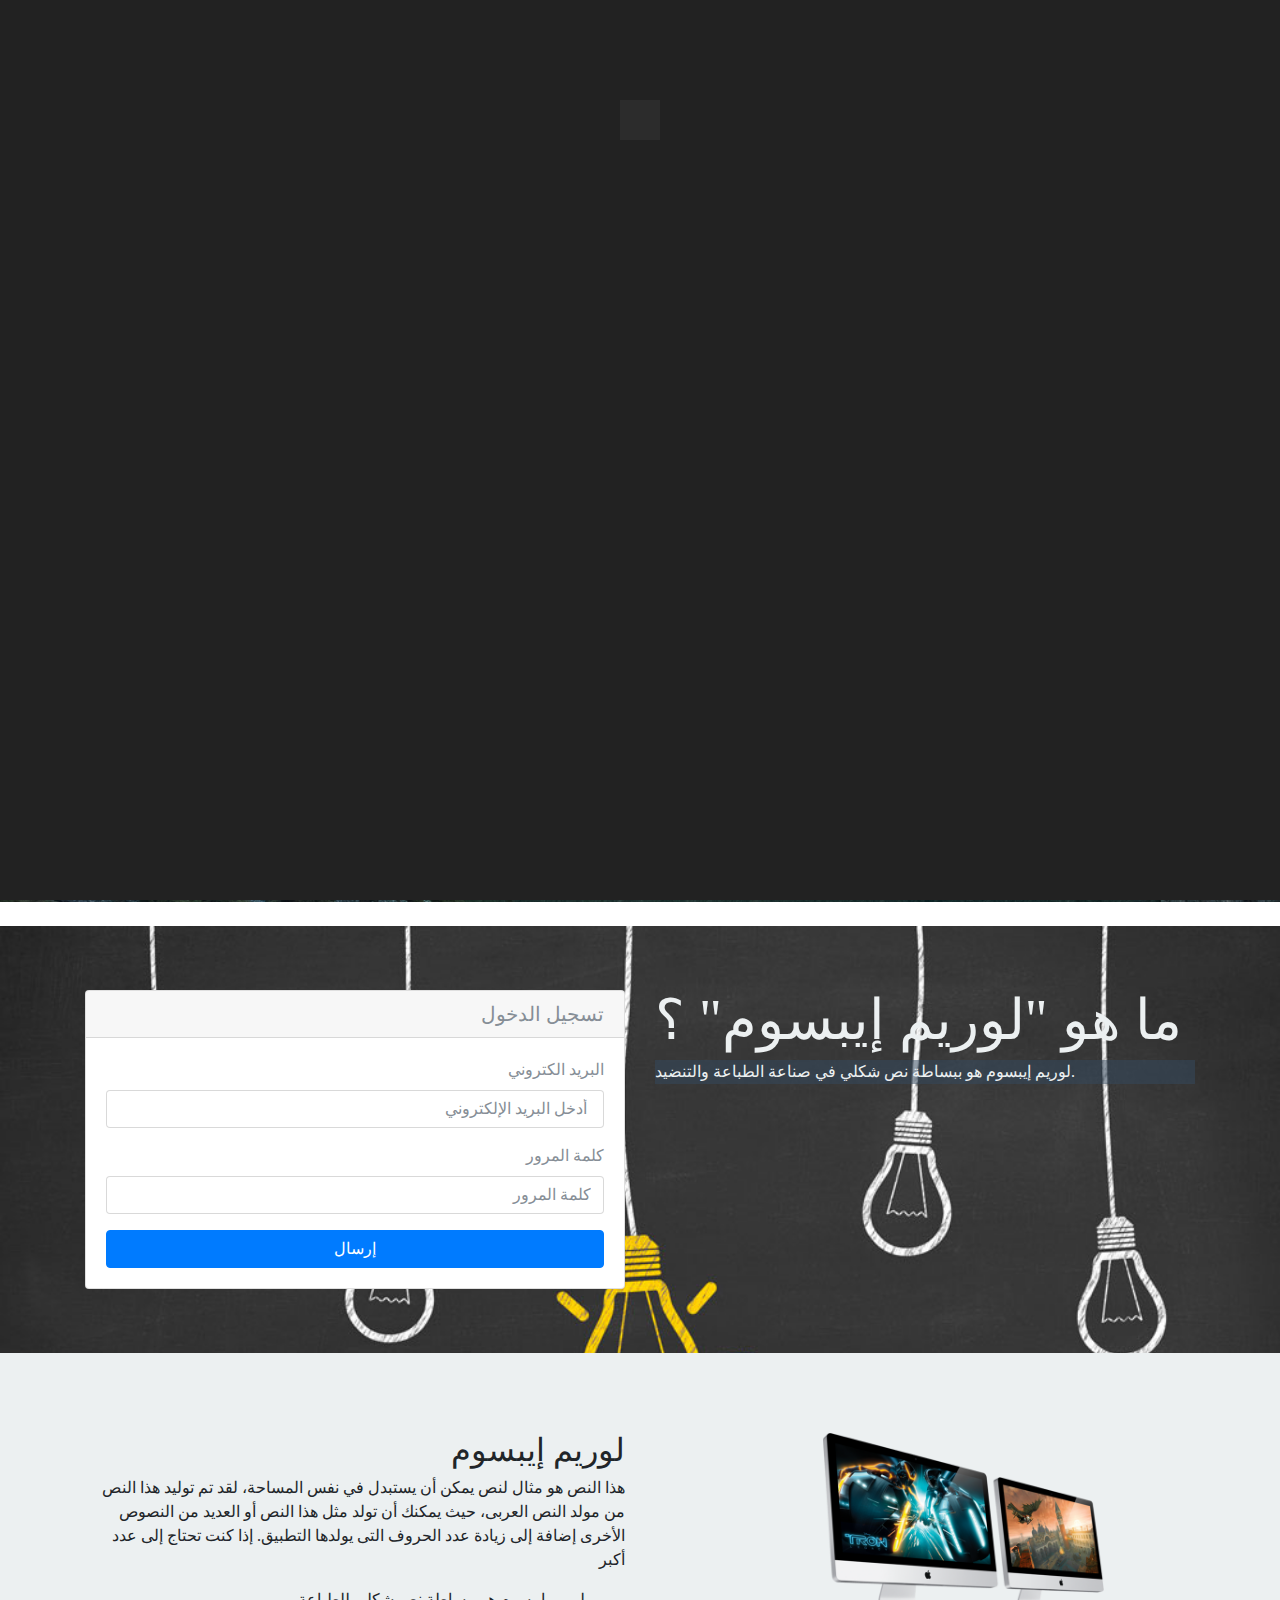
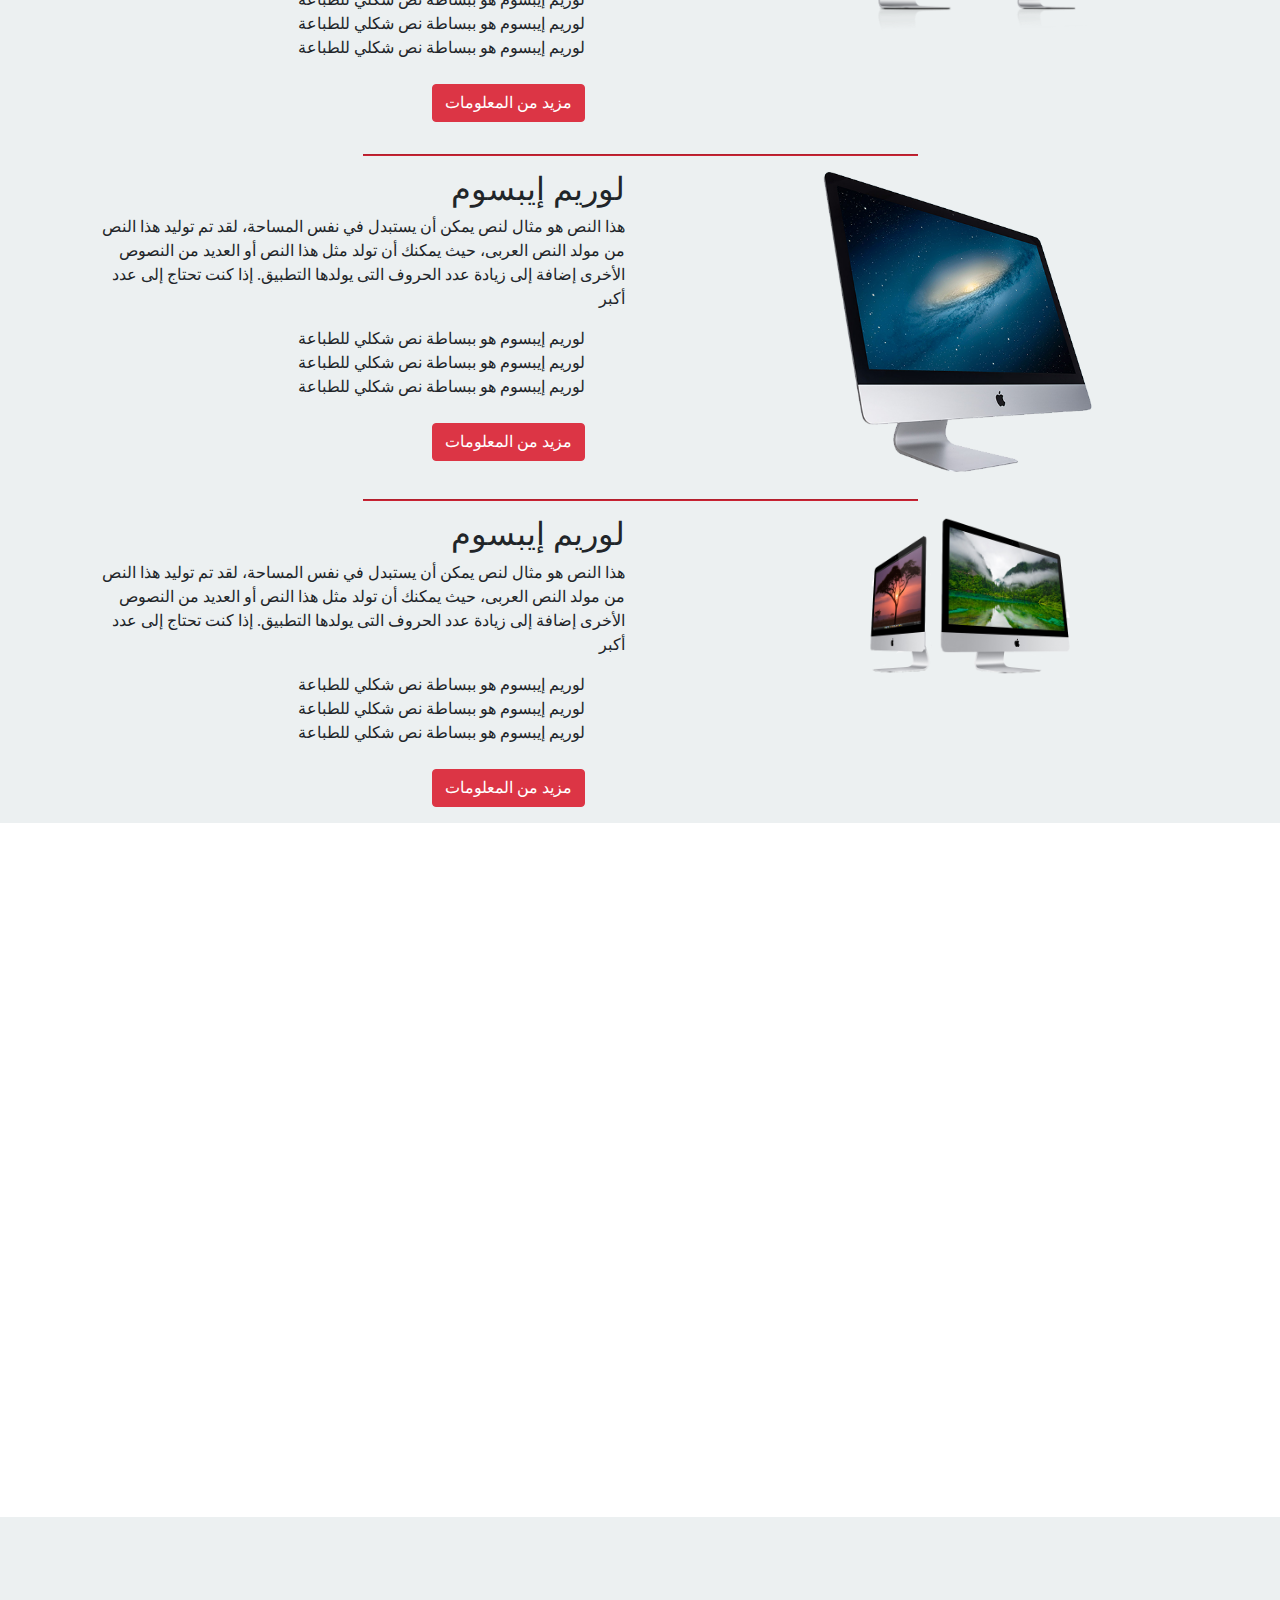
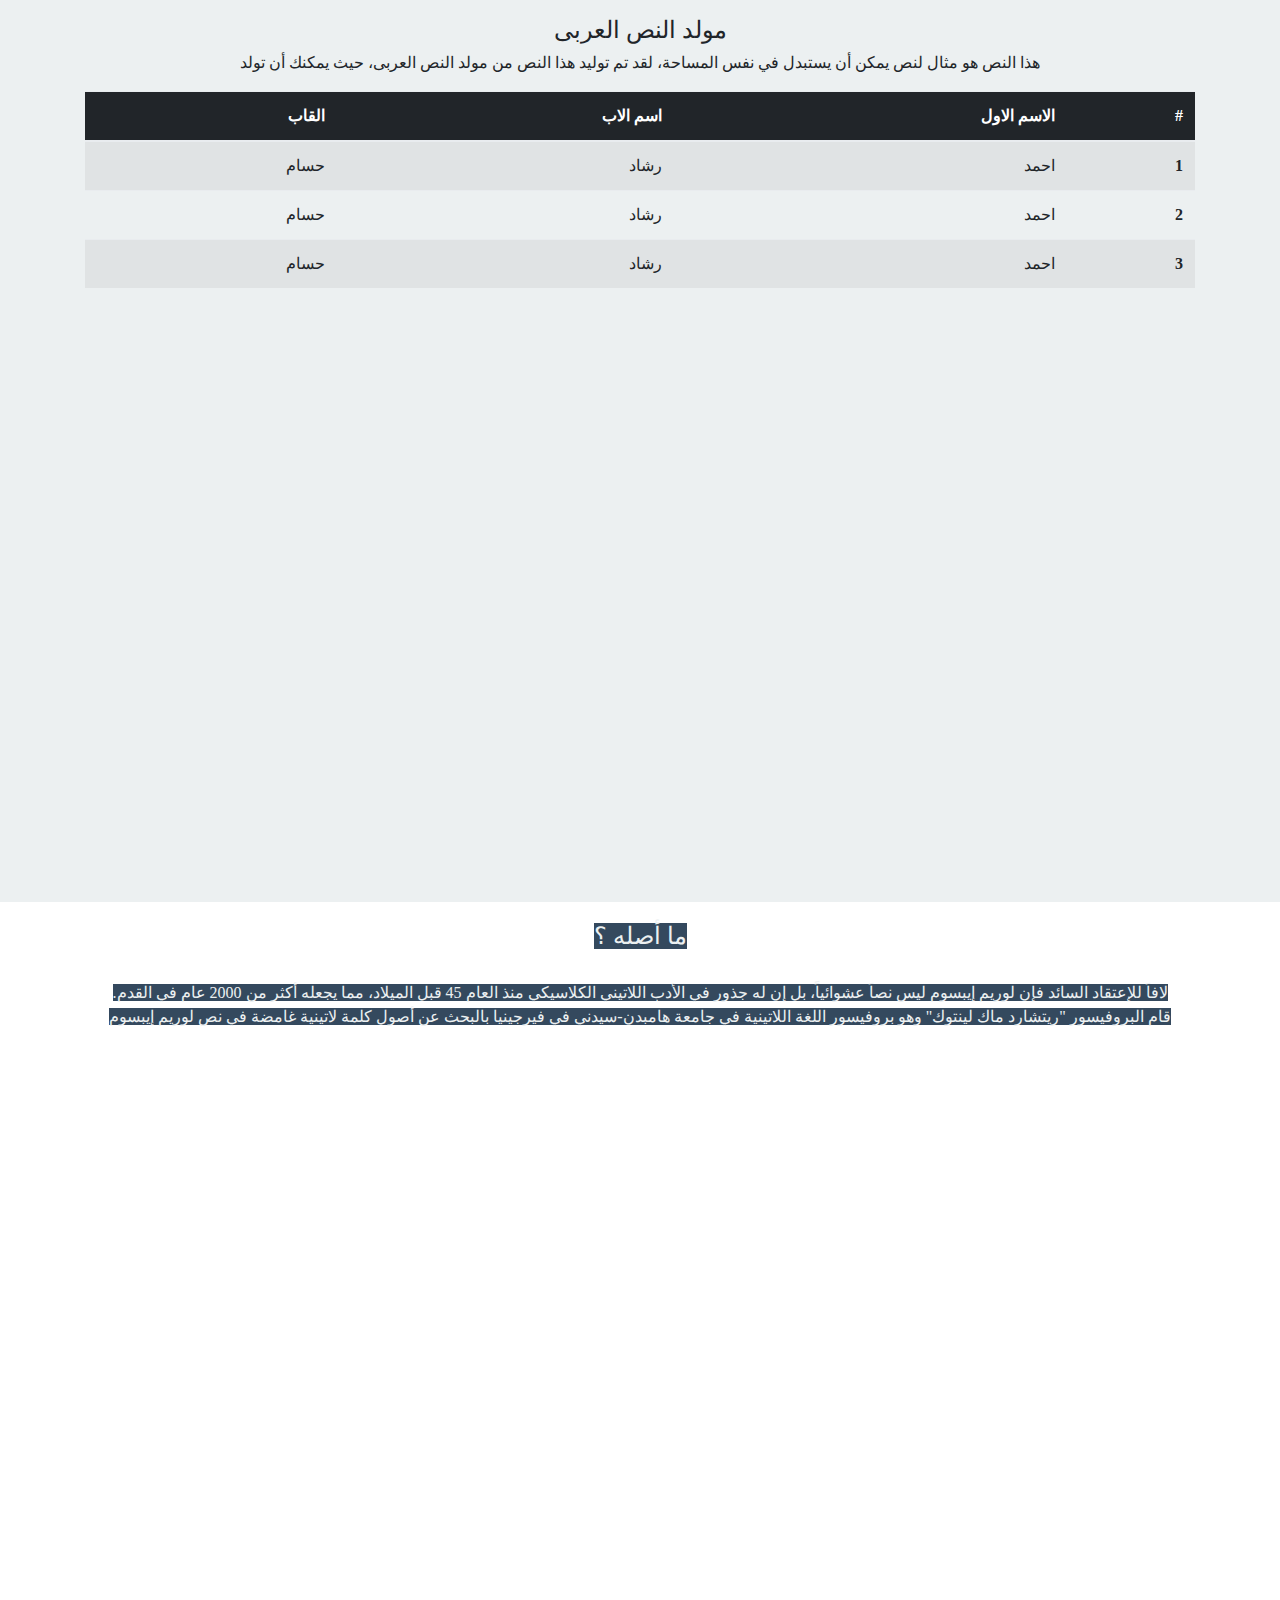
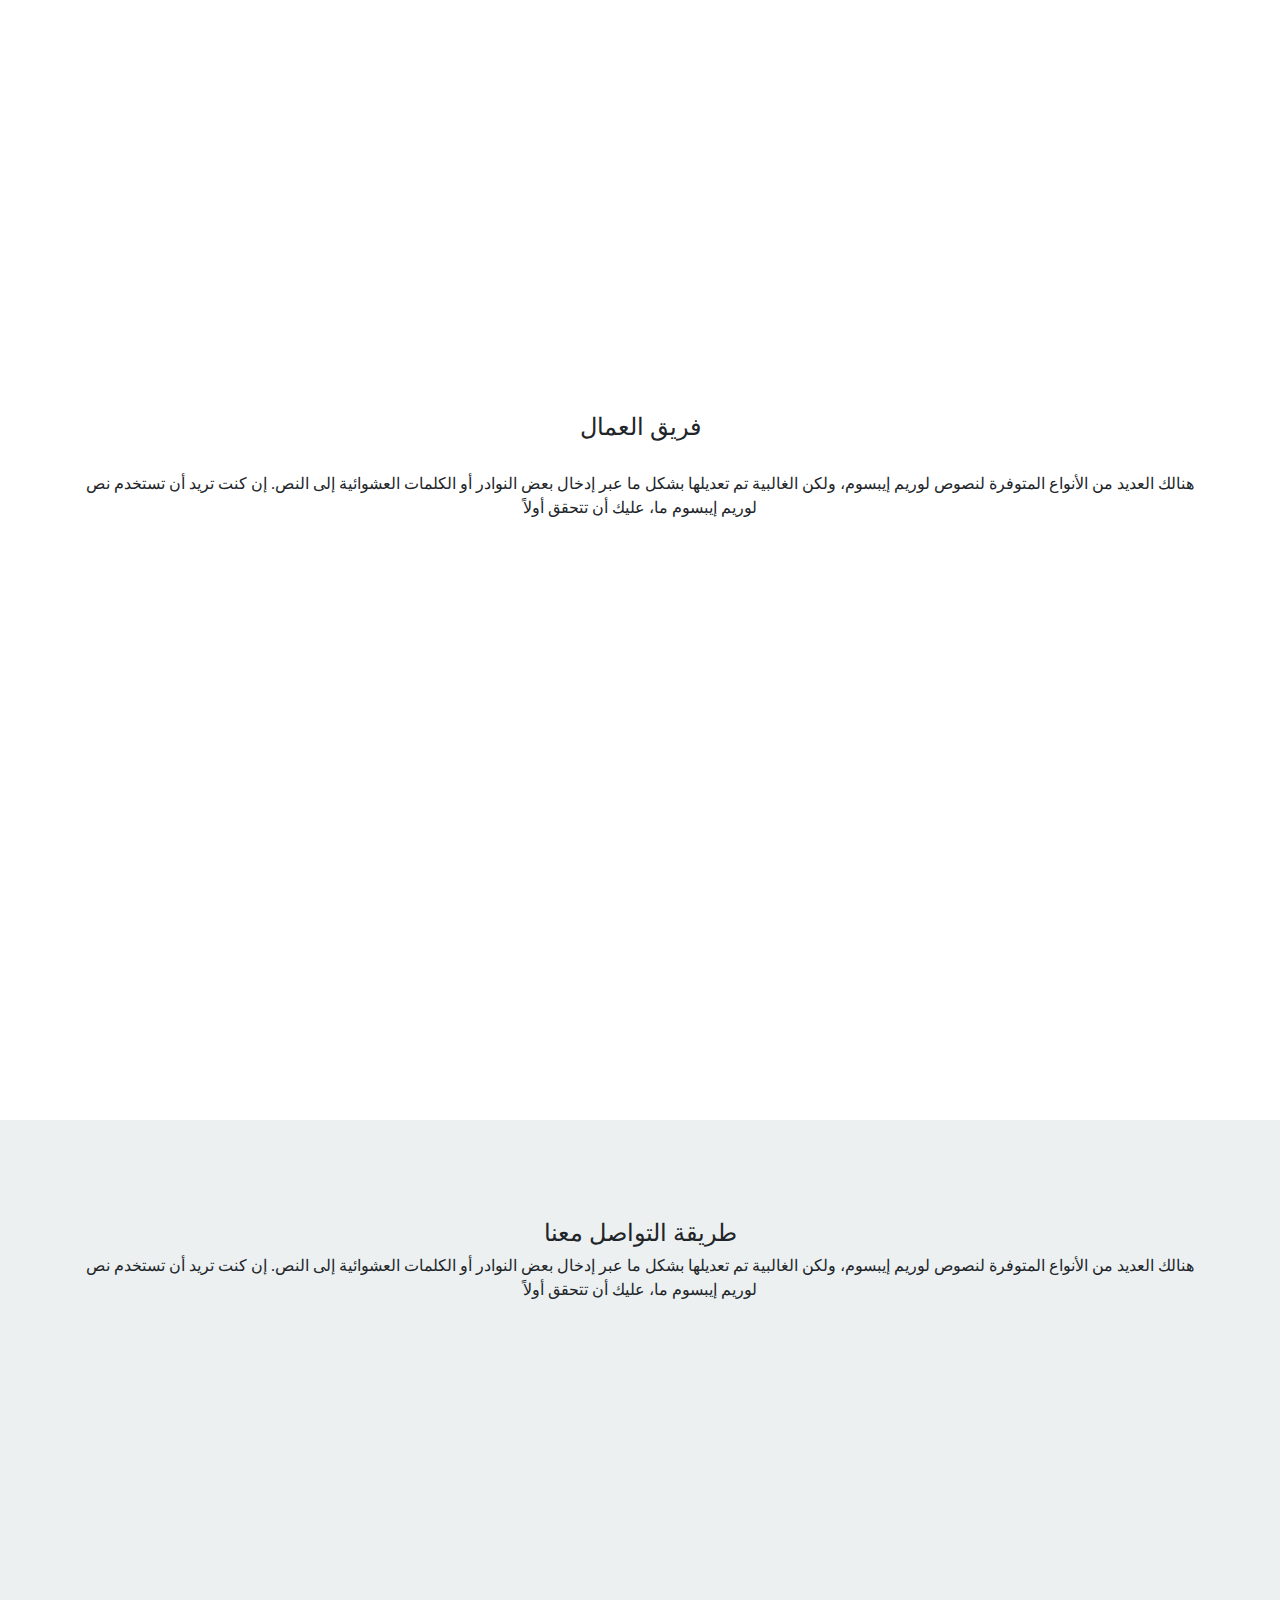
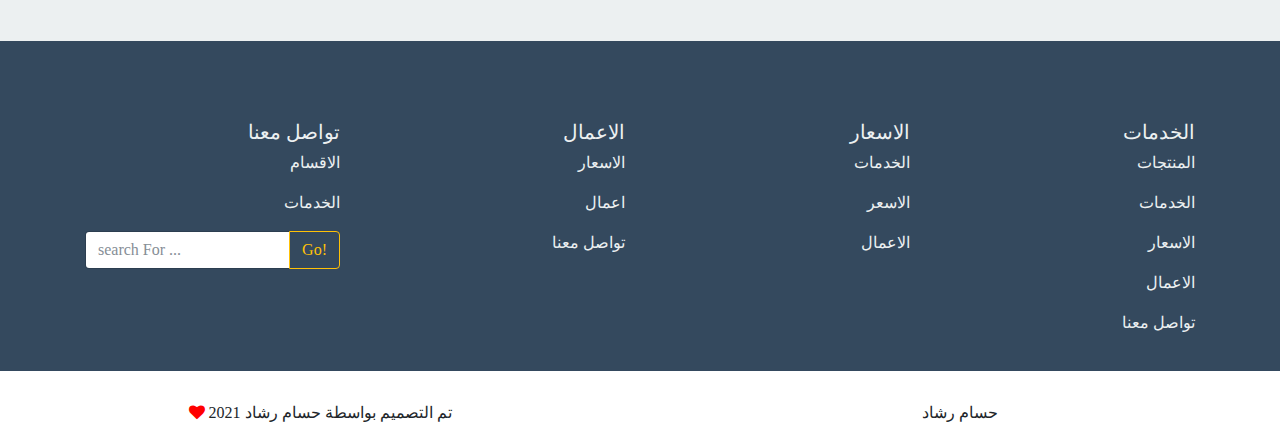
==== commit b3c22932: "My Bootstrap design  one" ====
--- a/index-ar.html
+++ b/index-ar.html
@@ -85,21 +85,21 @@
             </ol>
             <div class="carousel-inner">
                 <div class="carousel-item active">
-                    <img class="d-block w-100 windowHeight" src="static/wall/1.png" alt="First slide">
+                    <img class="d-block w-100 windowHeight" src="static/wall/1.jpg" alt="First slide">
                     <div class="carousel-caption d-none d-md-block">
                         <h5>ما هو "لوريم إيبسوم" ؟</h5>
                         <p>لوريم إيبسوم هو ببساطة نص شكلي في صناعة الطباعة والتنضيد.</p>
                     </div>
                 </div>
                 <div class="carousel-item">
-                    <img class="d-block w-100 windowHeight" src="static/wall/2.jpeg" alt="Second slide">
+                    <img class="d-block w-100 windowHeight" src="static/wall/2.jpg" alt="Second slide">
                     <div class="carousel-caption d-none d-md-block">
                         <h5>ما هو "لوريم إيبسوم" ؟</h5>
                         <p>لوريم إيبسوم هو ببساطة نص شكلي في صناعة الطباعة والتنضيد.</p>
                     </div>
                 </div>
                 <div class="carousel-item">
-                    <img class="d-block w-100 windowHeight" src="static/wall/4.jpg" alt="Third slide">
+                    <img class="d-block w-100 windowHeight" src="static/wall/3.jpg" alt="Third slide">
                     <div class="carousel-caption d-none d-md-block">
                         <h5>ما هو "لوريم إيبسوم" ؟</h5>
                         <p>لوريم إيبسوم هو ببساطة نص شكلي في صناعة الطباعة والتنضيد.</p>
@@ -950,6 +950,7 @@
                 }
             });
         });
+
     </script>
 
 
@@ -979,6 +980,7 @@
                 }
             });
         });
+
     </script>
 
 
@@ -1001,6 +1003,7 @@
             document.body.scrollTop = 0;
             document.documentElement.scrollTop = 0;
         }
+
     </script>
     <script src="static/nicescroll/jquery.nicescroll.min.js"></script>
     <script src="static/nicescroll/start-nice-scroll.js"></script>
@@ -1008,6 +1011,7 @@
     <script src="static/js/wow.min.js"></script>
     <script>
         new WOW().init();
+
     </script>
 
     <script src="https://cdnjs.cloudflare.com/ajax/libs/magnific-popup.js/1.1.0/jquery.magnific-popup.min.js"></script>
@@ -1024,10 +1028,13 @@
                 type: 'image'
             });
         });
+
     </script>
 
 
 
 
     <script src="static/plugin.js"></script>
-</body></html>
+</body>
+
+</html>
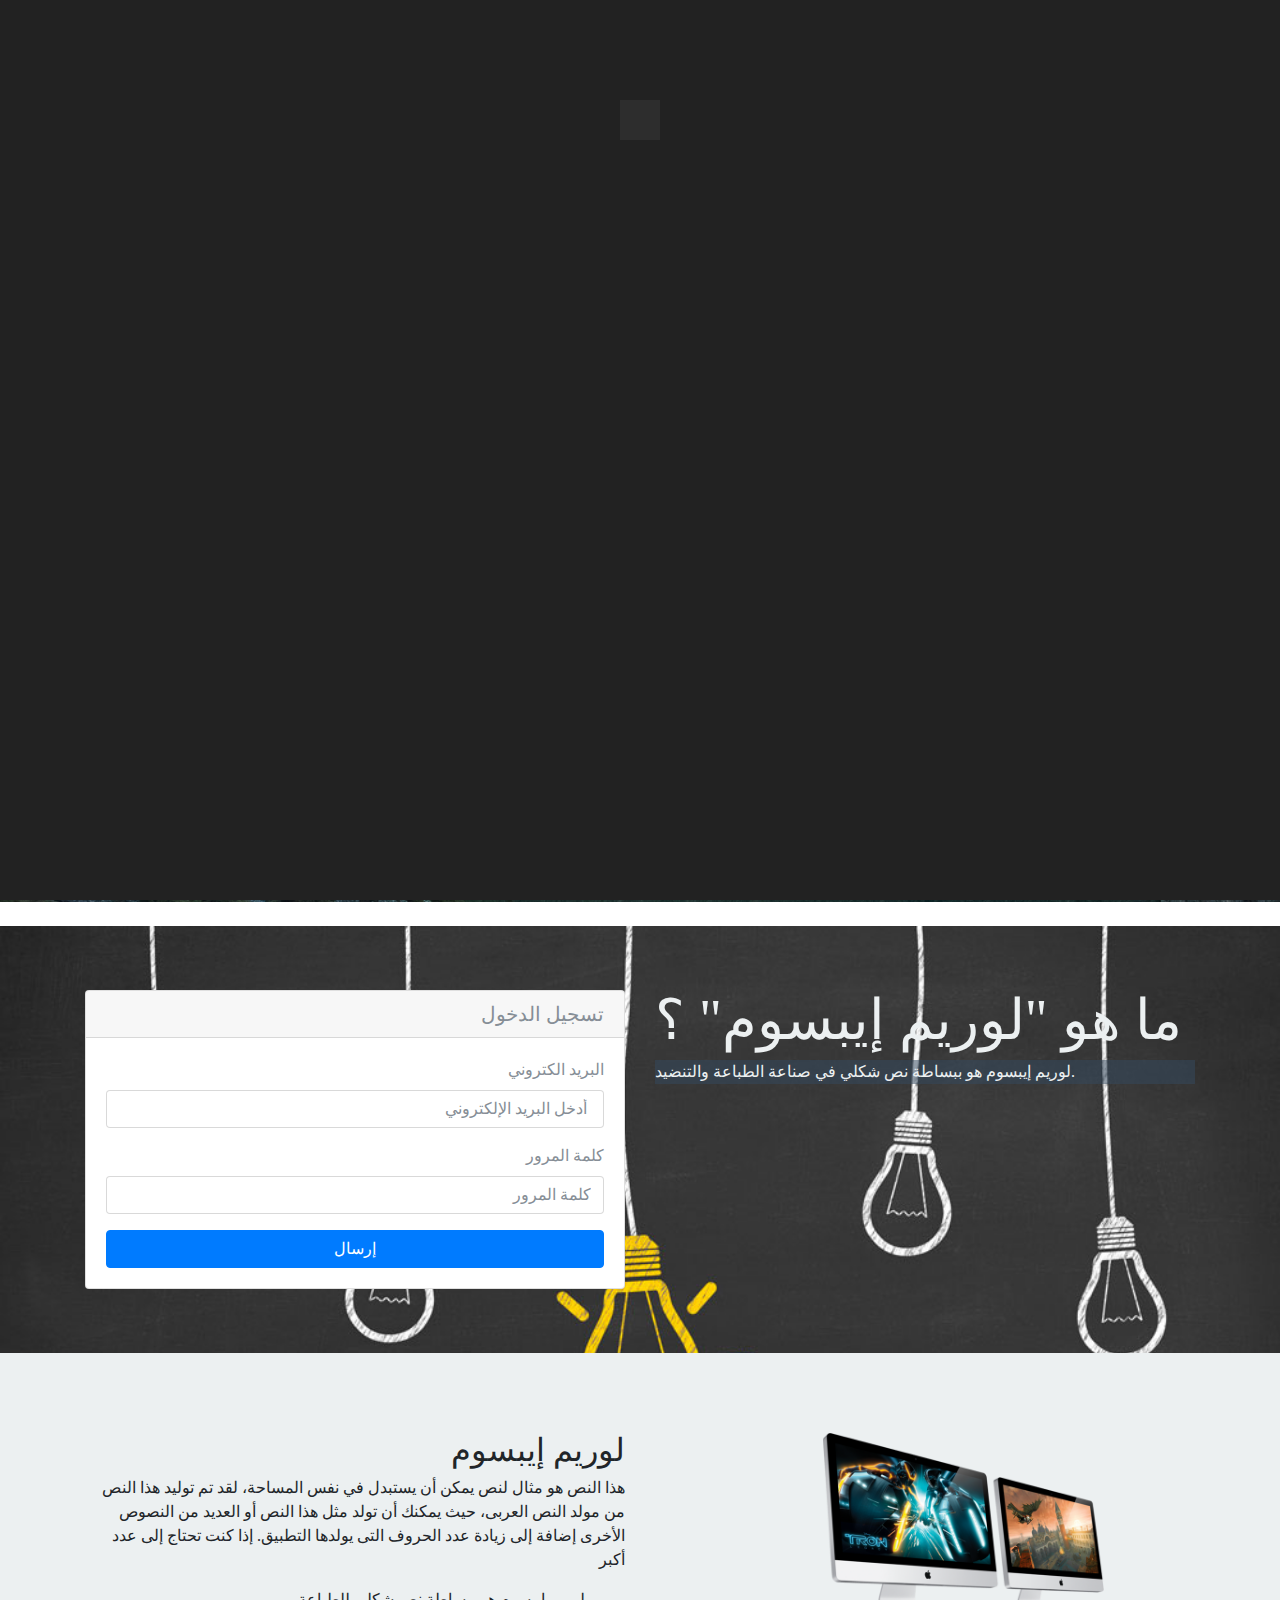
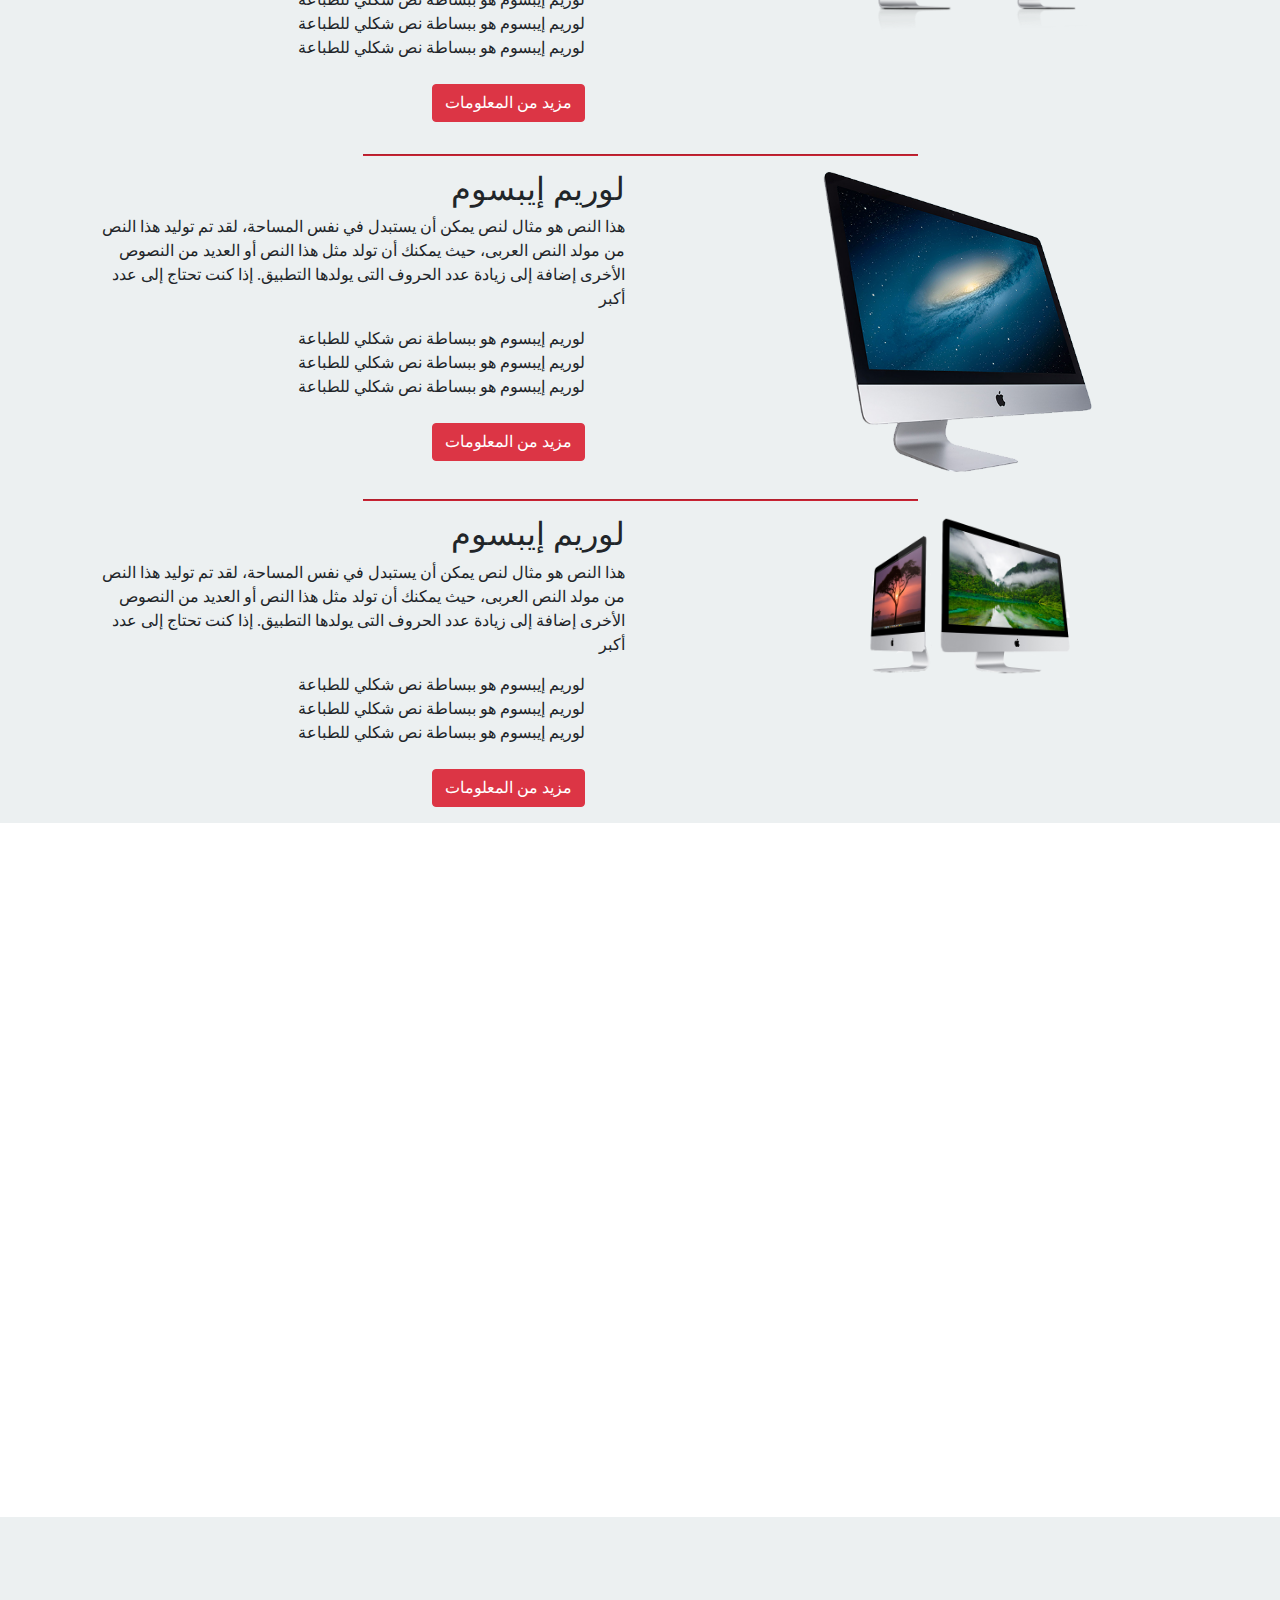
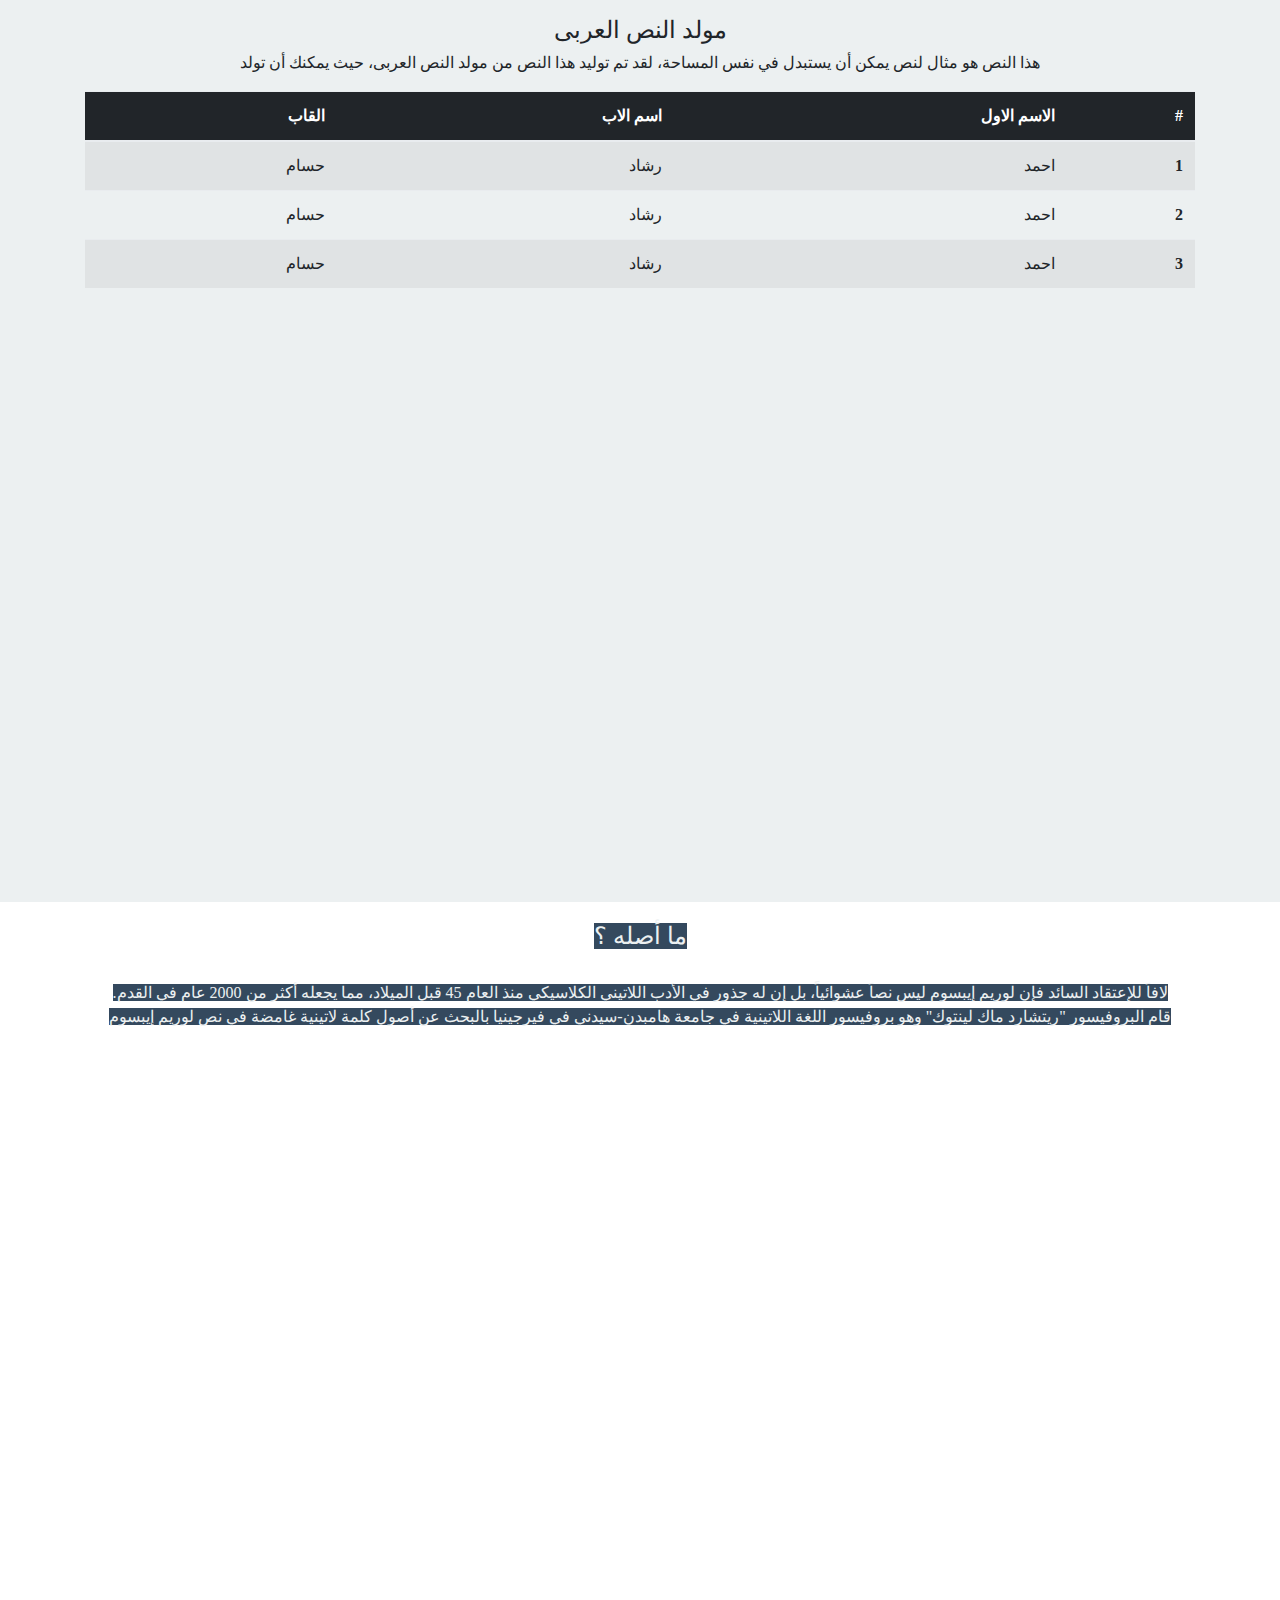
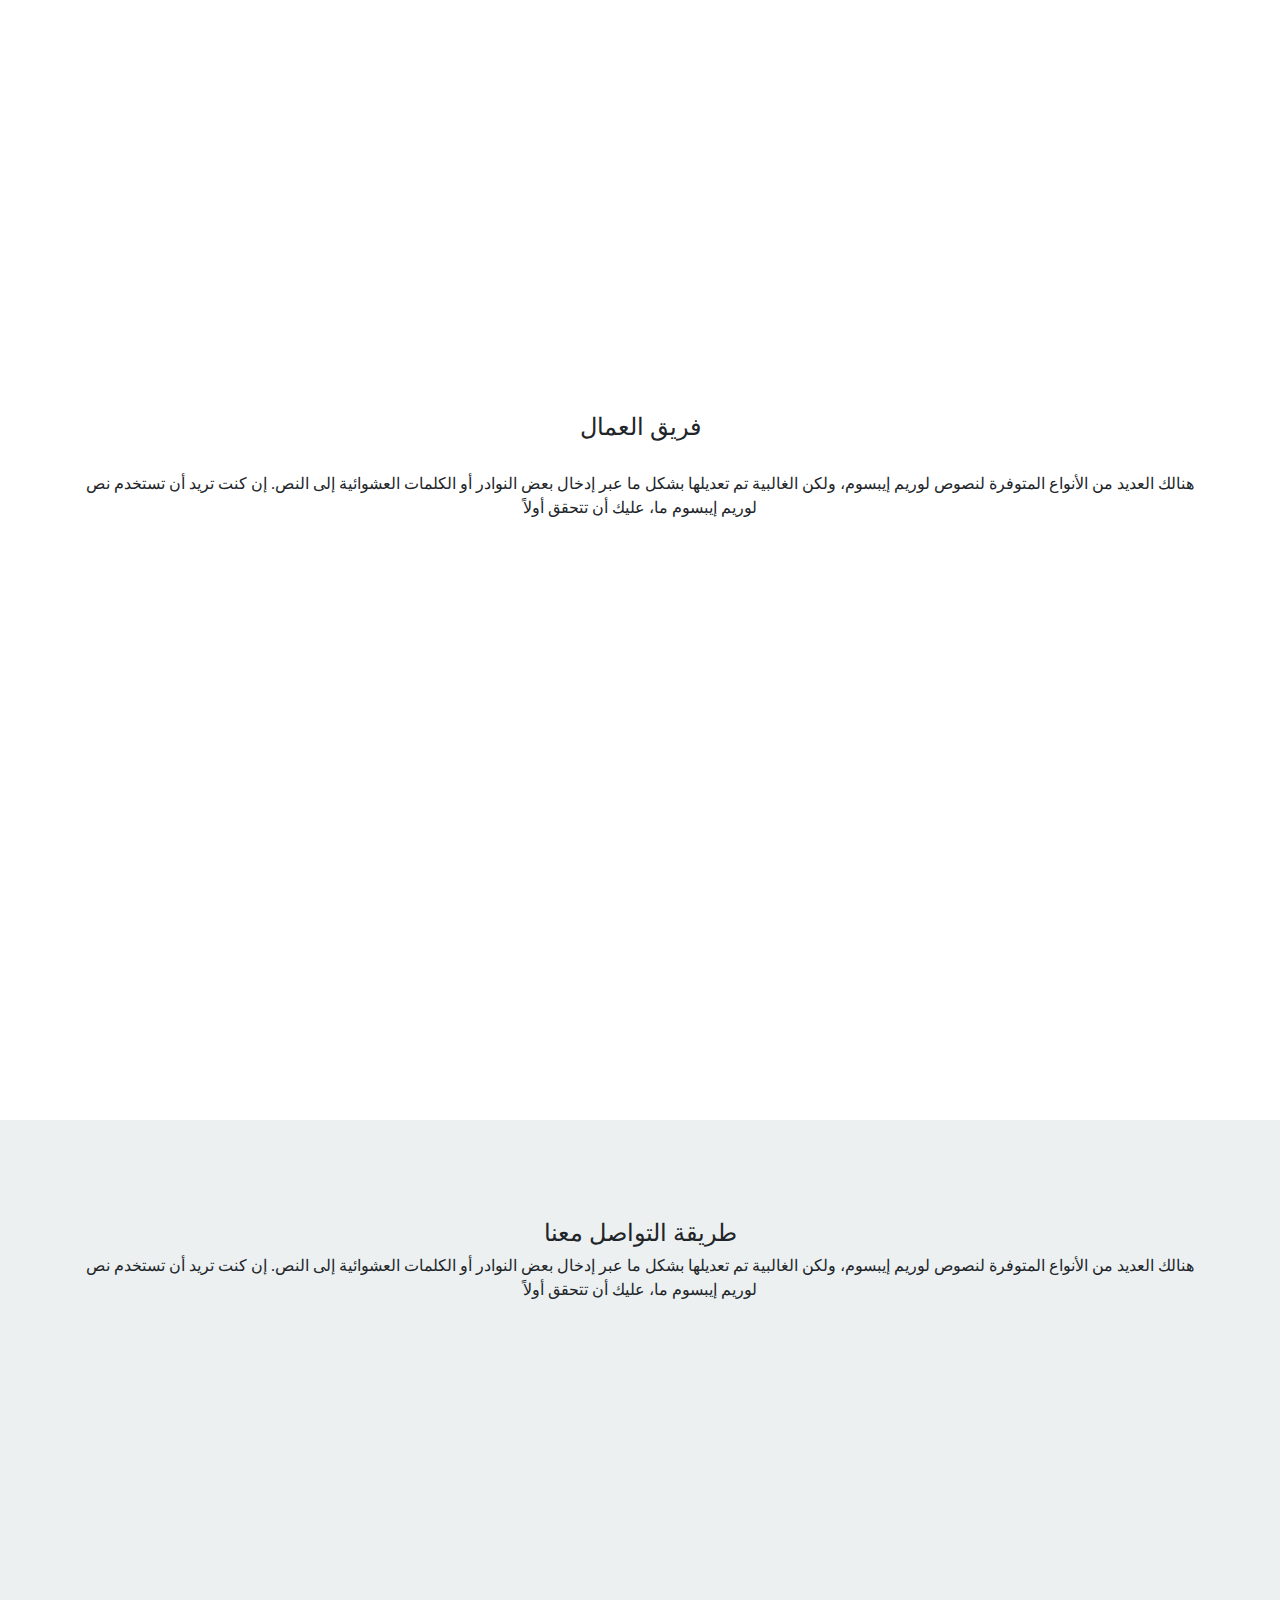
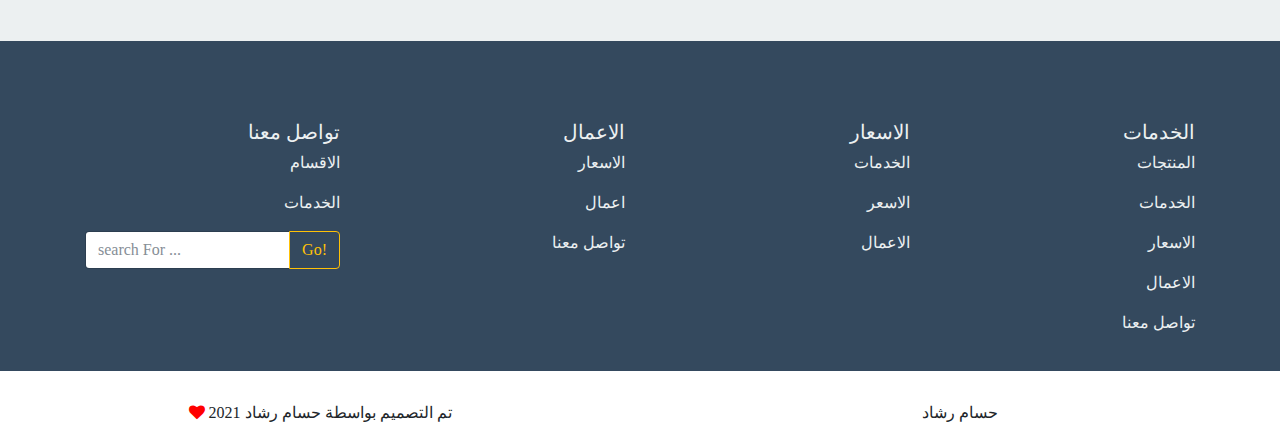
==== commit f5d3219f: "Btn lang" ====
--- a/index-ar.html
+++ b/index-ar.html
@@ -34,7 +34,7 @@
 
     <nav class="navbar navbar-expand-lg navbar-light bg-light fixed-top">
 
-        <button class="navbar-toggler toggle" type="button" data-toggle="collapse" data-target="#navbarSupportedContent" aria-controls="navbarSupportedContent" aria-expanded="false" aria-label="Toggle navigation">
+        <button class="navbar-toggler mytoggle" type="button" data-toggle="collapse" data-target="#navbarSupportedContent" aria-controls="navbarSupportedContent" aria-expanded="false" aria-label="Toggle navigation">
             <span><i class="fa fa-home" aria-hidden="true"></i></span>
         </button>
 
@@ -67,10 +67,25 @@
             </ul>
 
         </div>
-        <a class="navbar-brand dir-rtl toggleElement" href="#"><img src="static/img/Egypt-Flag.png" alt="logo" style="width: 20%"></a>
+
+        <a class="navbar-brand dir-rtl toggleElement " href="#">
+            <img src="static/img/Egypt-Flag.png" alt="logo" style="width: 20%"></a>
     </nav>
 
     <!--end navbar-->
+
+
+
+
+    <!-- Start icon lang-->
+    <div class="iconLang" style="position: fixed; top: 60px;left: 18px;z-index: 99999;">
+        <button class="btn btn-info showLang"><i class="fa fa-globe"></i></button>
+        <ul class="list-unstyled toggleLang" style=" display: none;">
+            <li style="color: darksalmon;background-color: #52C6D8;width: 39px;padding: 3px;text-align: center;margin-top: 3px;margin-bottom: 3px;"><a href="index.html" style="list-style: none;text-decoration: none;color: #ffff;">En</a></li>
+            <li style="color: darksalmon;background-color: #52C6D8;width: 39px;padding: 3px;text-align: center;"><a href="index-ar.html" style="list-style: none;text-decoration: none;color: #ffff;">Ar</a></li>
+        </ul>
+    </div>
+    <!-- End iconLang-->
 
 
     <!-- Start slider-->
@@ -950,7 +965,6 @@
                 }
             });
         });
-
     </script>
 
 
@@ -980,7 +994,6 @@
                 }
             });
         });
-
     </script>
 
 
@@ -1003,7 +1016,6 @@
             document.body.scrollTop = 0;
             document.documentElement.scrollTop = 0;
         }
-
     </script>
     <script src="static/nicescroll/jquery.nicescroll.min.js"></script>
     <script src="static/nicescroll/start-nice-scroll.js"></script>
@@ -1011,7 +1023,6 @@
     <script src="static/js/wow.min.js"></script>
     <script>
         new WOW().init();
-
     </script>
 
     <script src="https://cdnjs.cloudflare.com/ajax/libs/magnific-popup.js/1.1.0/jquery.magnific-popup.min.js"></script>
@@ -1028,13 +1039,10 @@
                 type: 'image'
             });
         });
-
     </script>
 
 
 
 
     <script src="static/plugin.js"></script>
-</body>
-
-</html>
+</body></html>
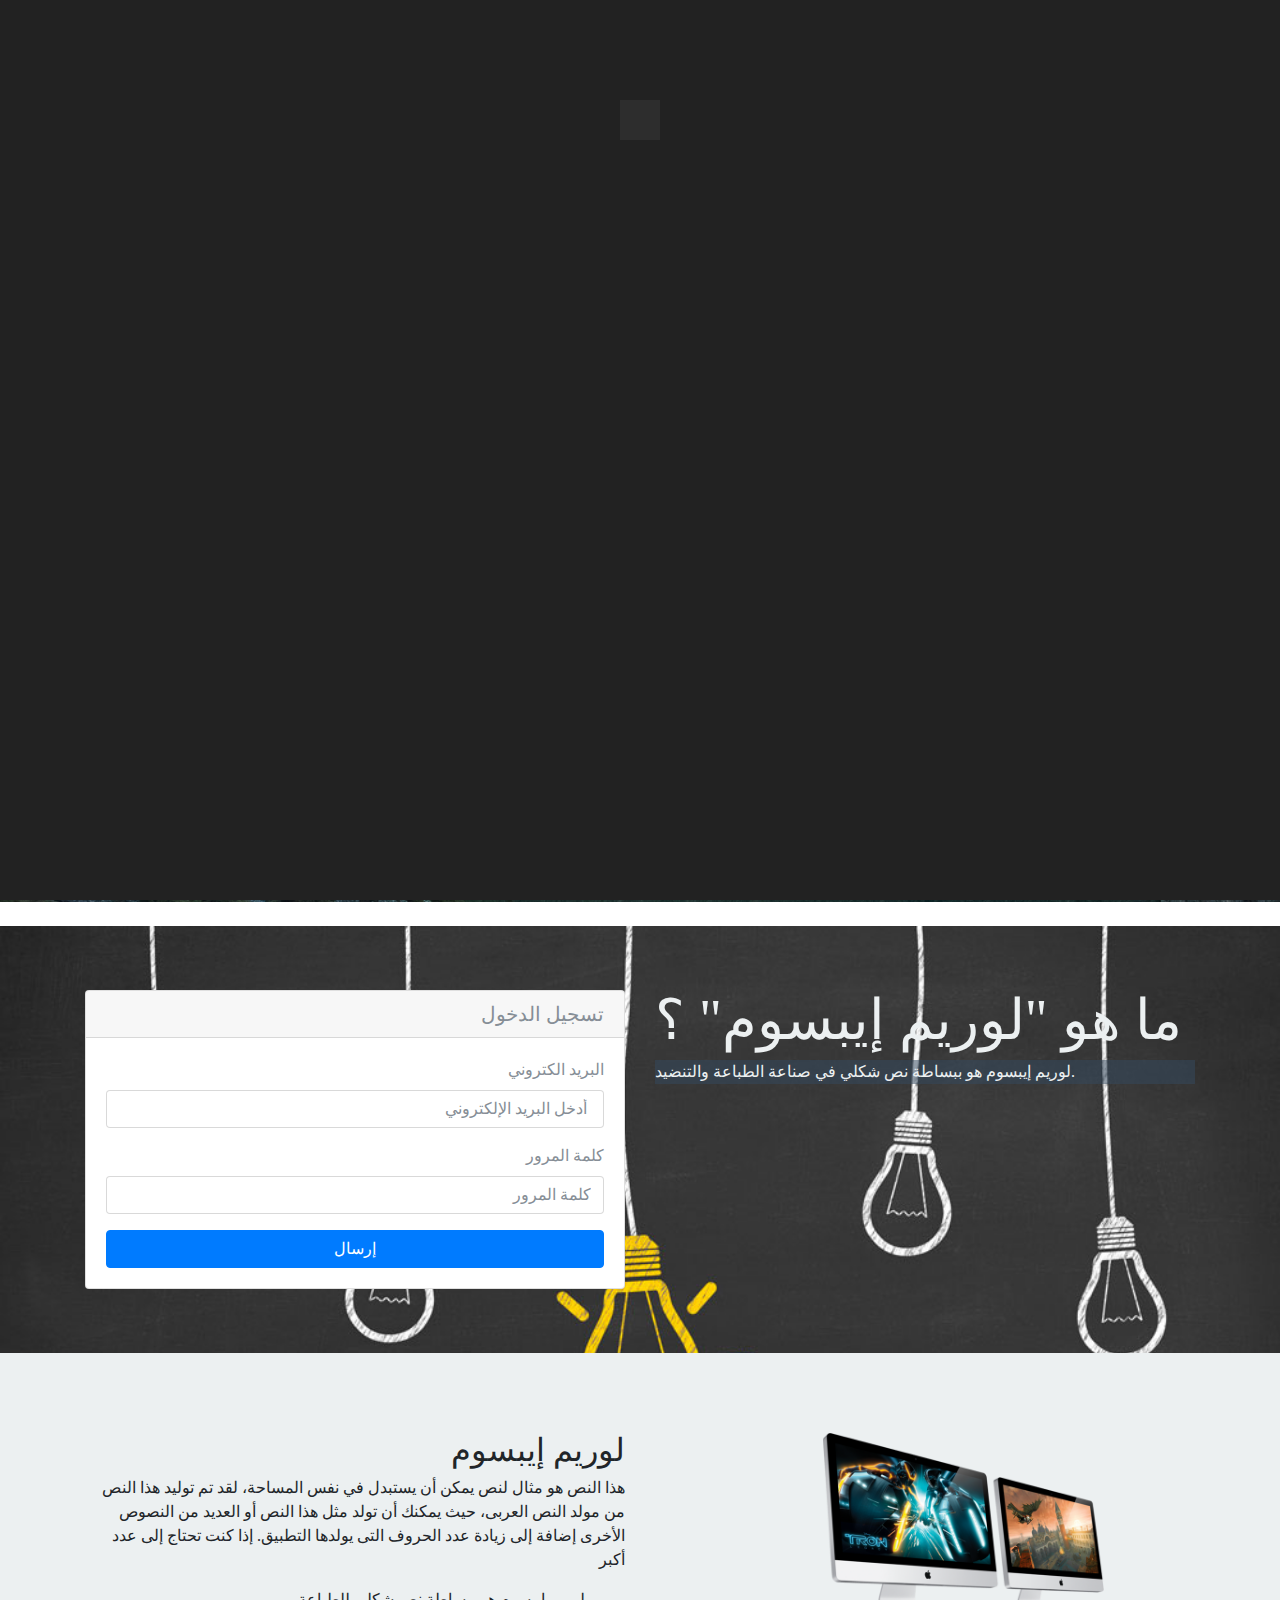
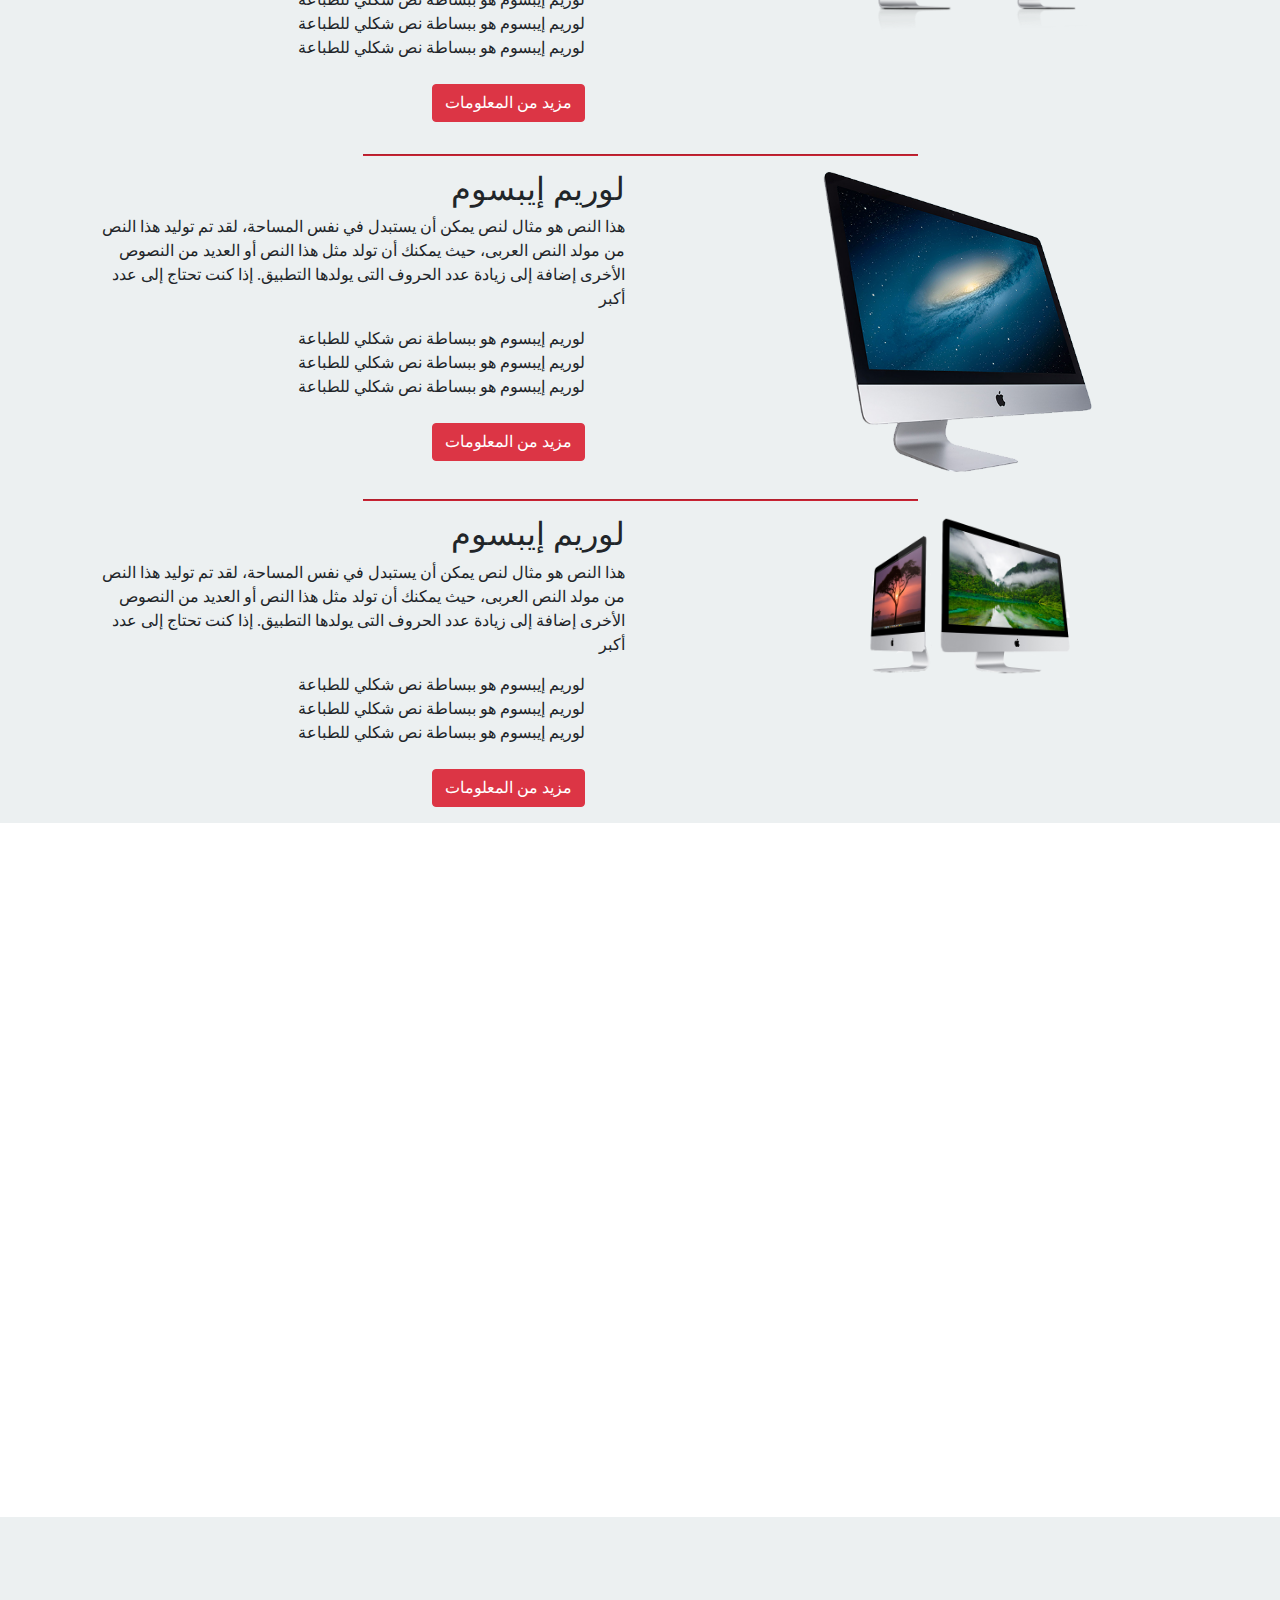
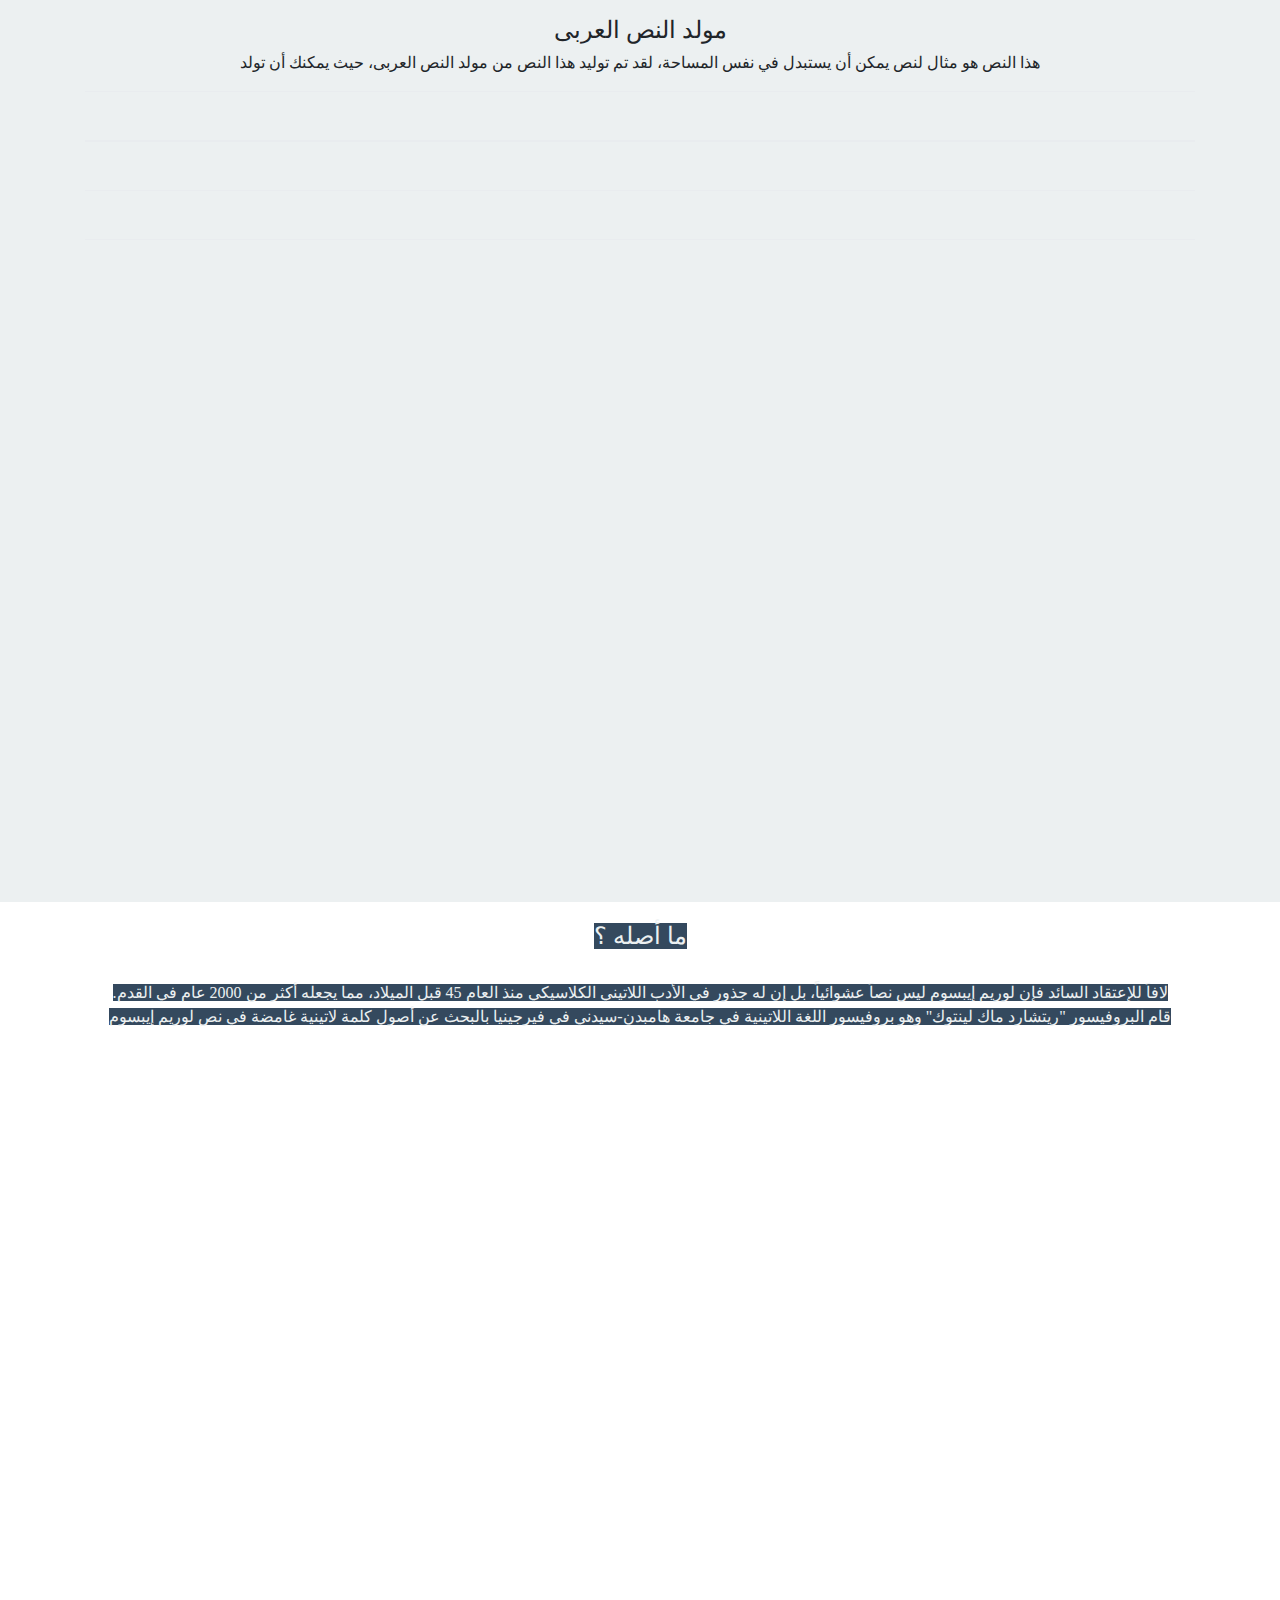
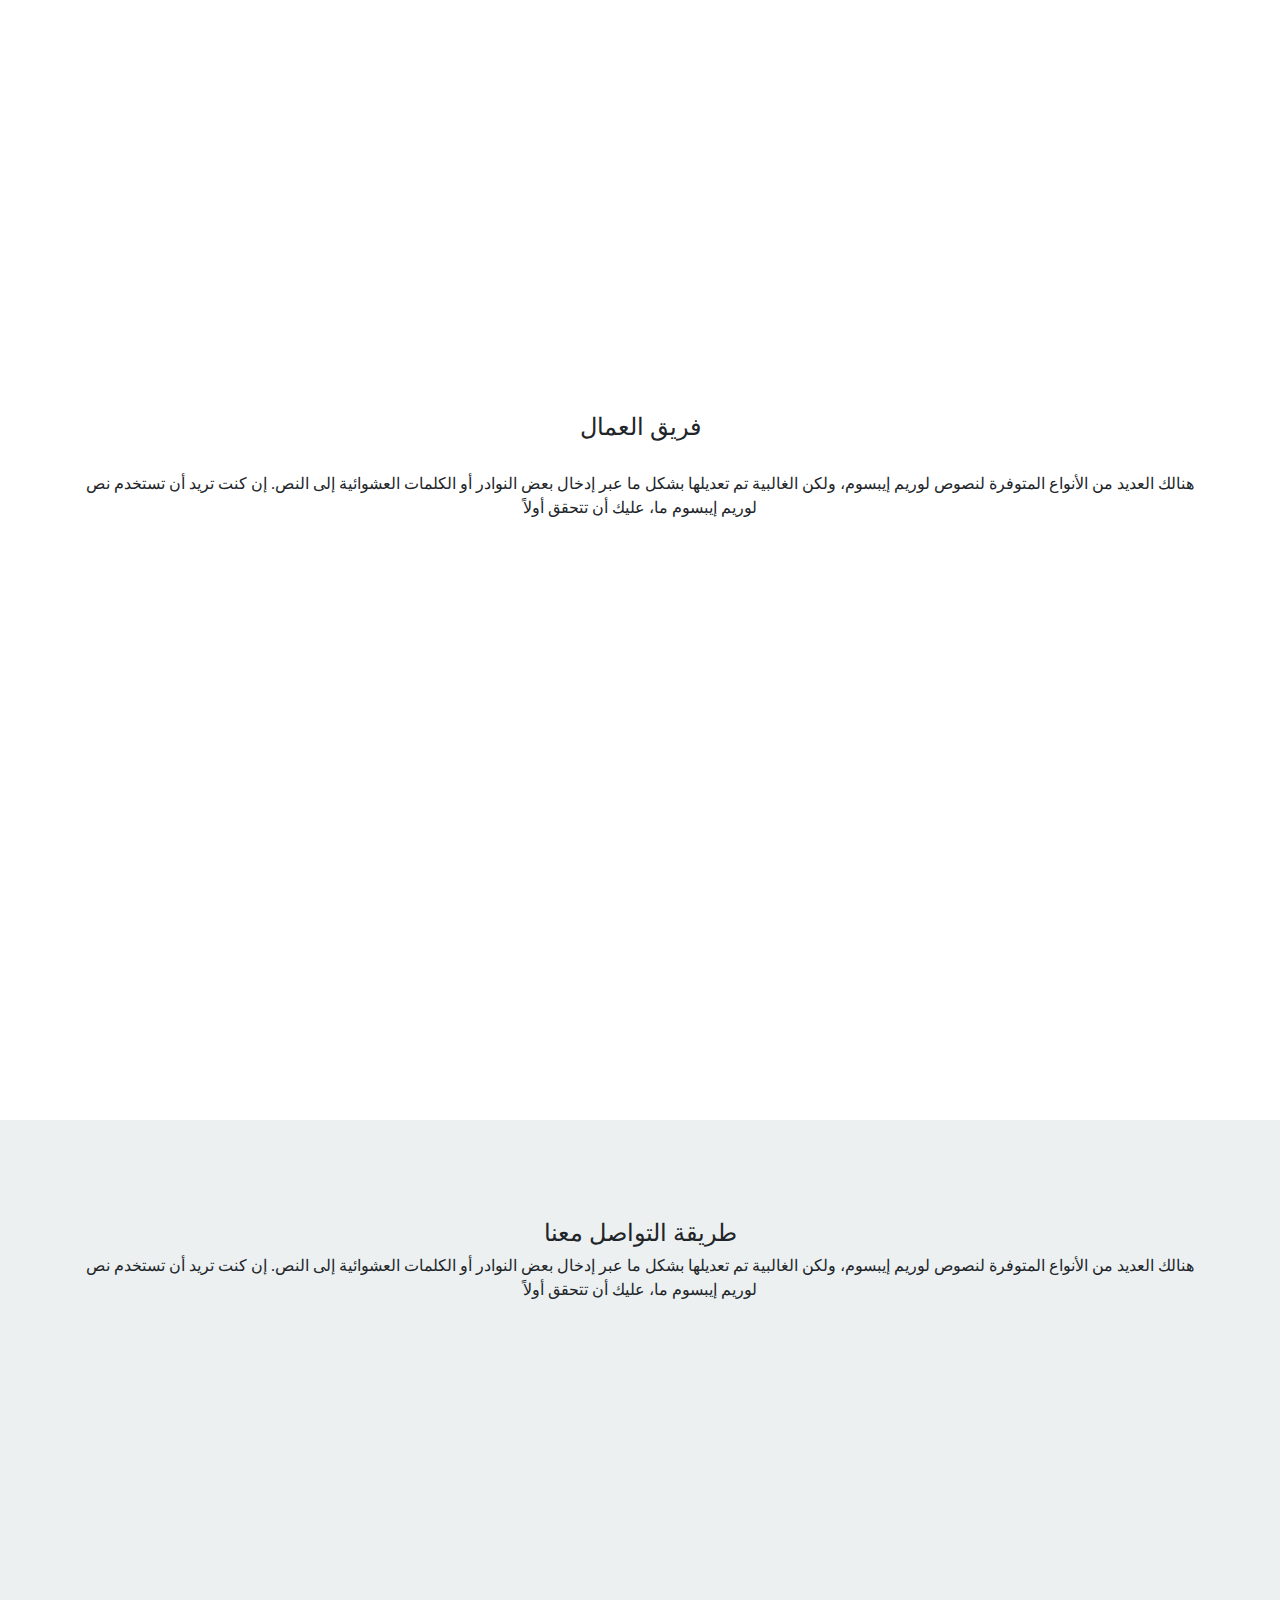
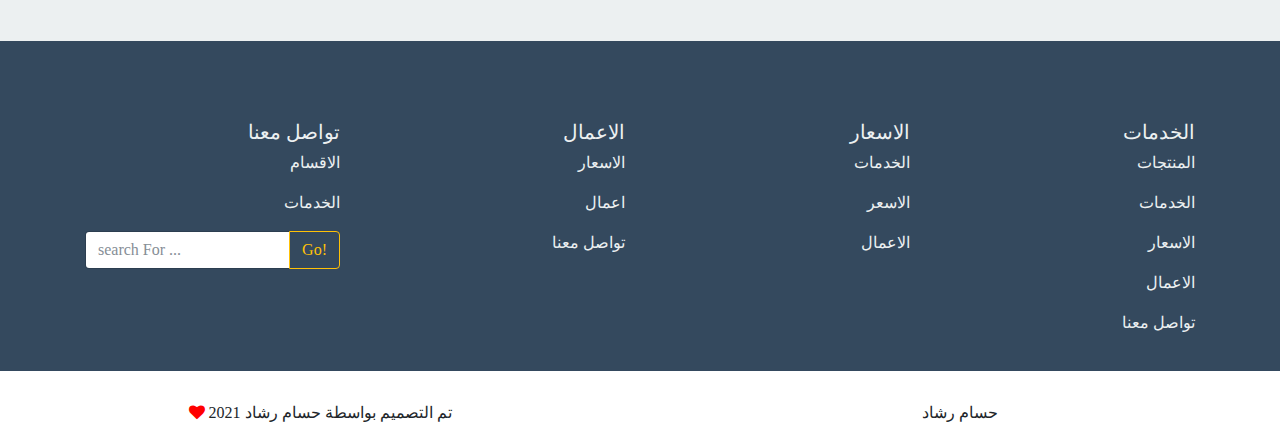
==== commit a02d02a3: "End Add" ====
--- a/index-ar.html
+++ b/index-ar.html
@@ -311,7 +311,7 @@
 
 
             <table class="table table-striped ">
-                <thead class="thead-inverse">
+                <thead class="thead-inverse wow fadeInDown" data-wow-duration="1s" data-wow-offset="100">
                     <tr>
                         <th scope="col" class="dir-rtl text-r"> القاب</th>
                         <th scope="col" class="dir-rtl text-r">اسم الاب</th>
@@ -320,23 +320,26 @@
                     </tr>
                 </thead>
                 <tbody>
-                    <tr>
-
+                    <tr class="wow fadeInUp" data-wow-duration="1s" data-wow-offset="100">
+
+
+                        <td class="dir-rtl text-r">احمد</td>
+                        <td class="dir-rtl text-r">رشاد</td>
                         <td class="dir-rtl text-r">حسام </td>
-                        <td class="dir-rtl text-r">رشاد</td>
-                        <td class="dir-rtl text-r">احمد</td>
                         <th scope="row" class="dir-rtl text-r">1</th>
                     </tr>
-                    <tr>
+                    <tr class="wow bounceInRight" data-wow-duration="1s" data-wow-offset="100">
+
+                        <td class="dir-rtl text-r">احمد</td>
+                        <td class="dir-rtl text-r">رشاد</td>
                         <td class="dir-rtl text-r">حسام </td>
-                        <td class="dir-rtl text-r">رشاد</td>
-                        <td class="dir-rtl text-r">احمد</td>
                         <th scope="row" class="dir-rtl text-r">2</th>
                     </tr>
-                    <tr>
+                    <tr class="wow bounceInLeft" data-wow-duration="1s" data-wow-offset="100">
+
+                        <td class="dir-rtl text-r">احمد</td>
+                        <td class="dir-rtl text-r">رشاد</td>
                         <td class="dir-rtl text-r">حسام </td>
-                        <td class="dir-rtl text-r">رشاد</td>
-                        <td class="dir-rtl text-r">احمد</td>
                         <th scope="row" class="dir-rtl text-r">3</th>
                     </tr>
                 </tbody>
